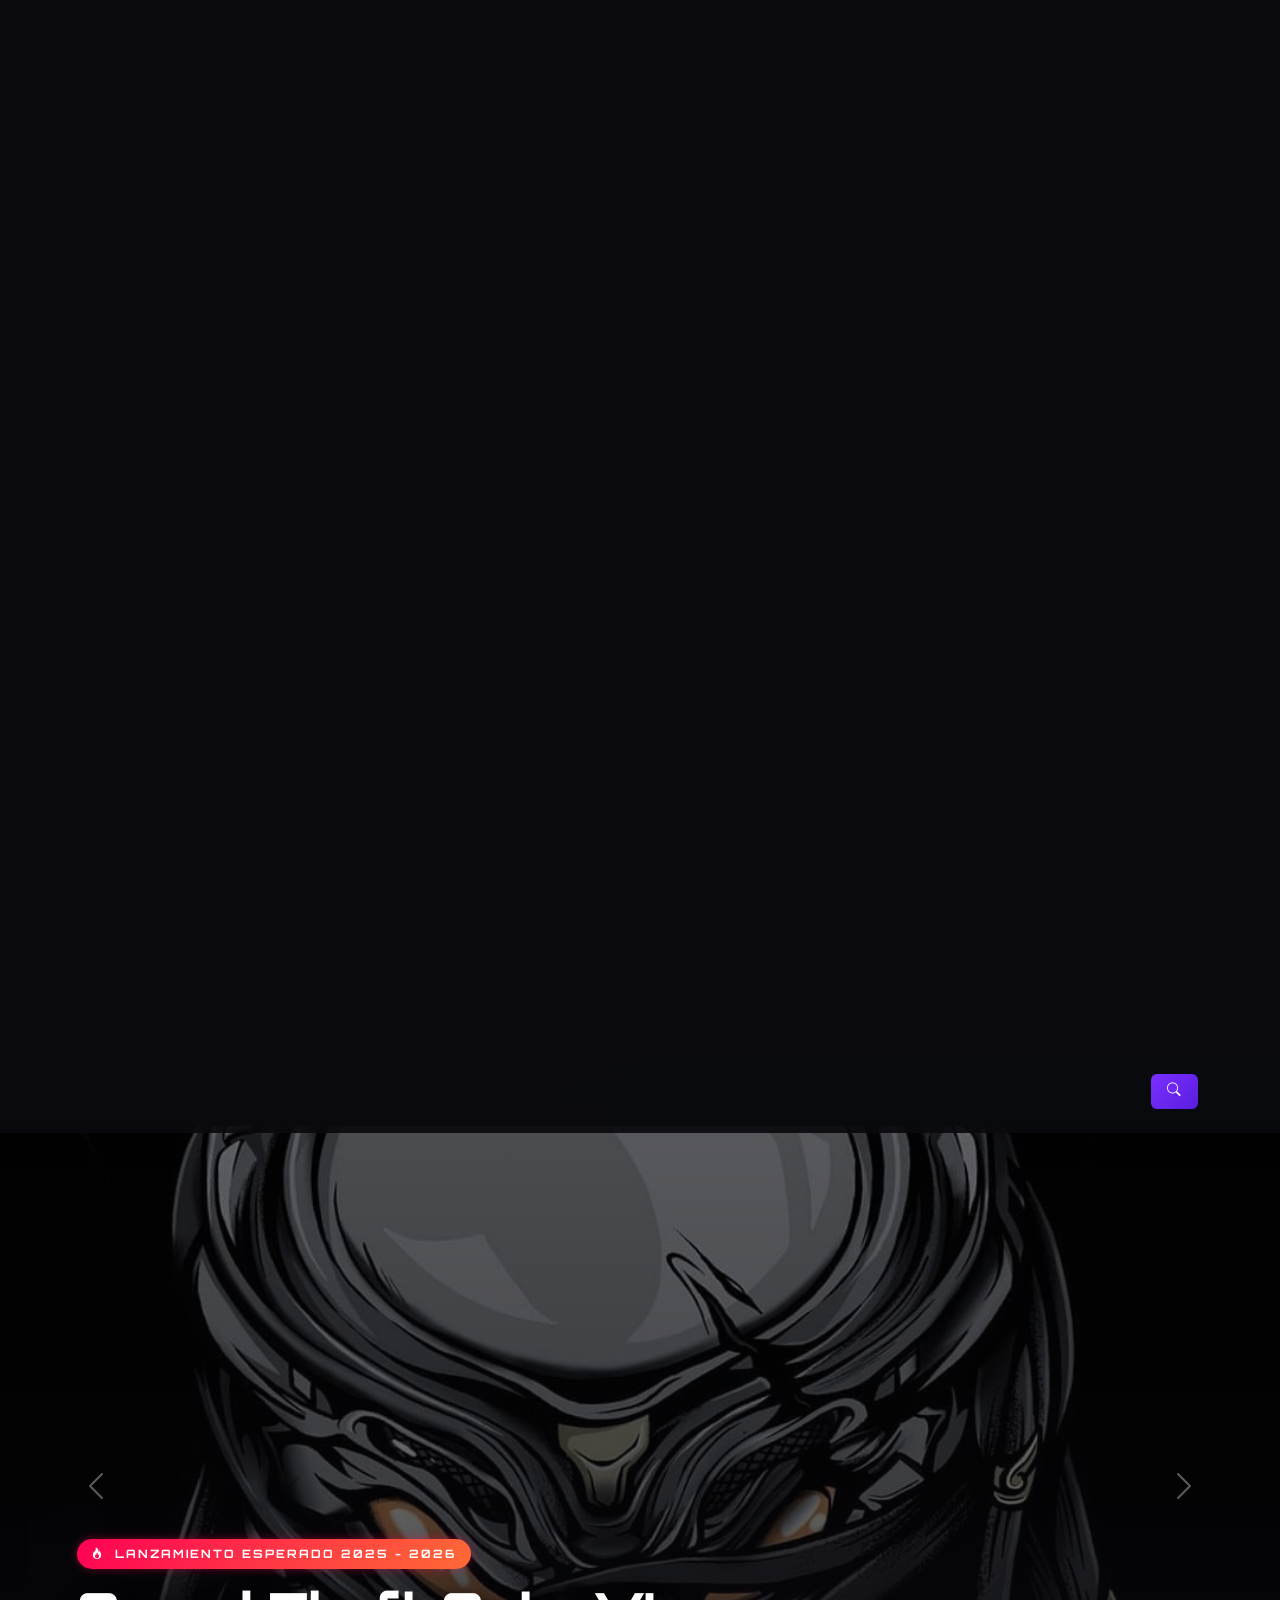
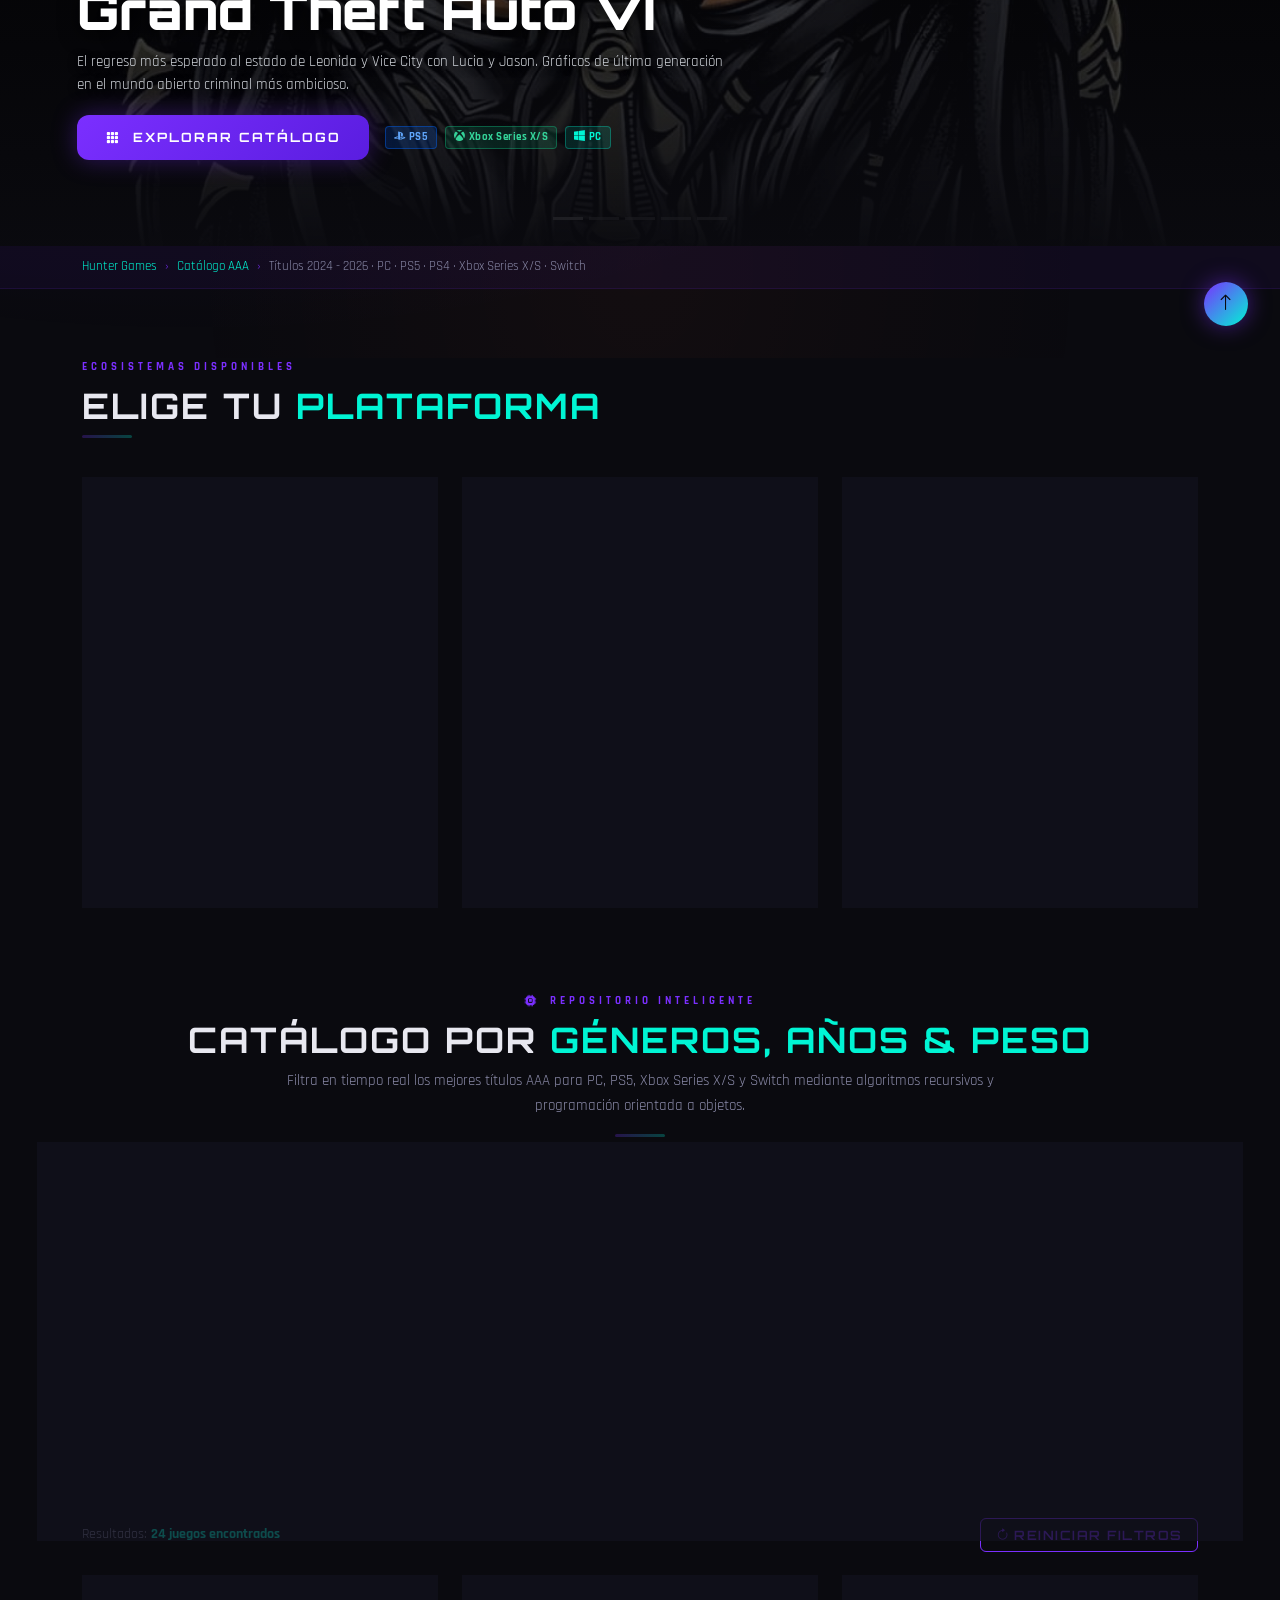
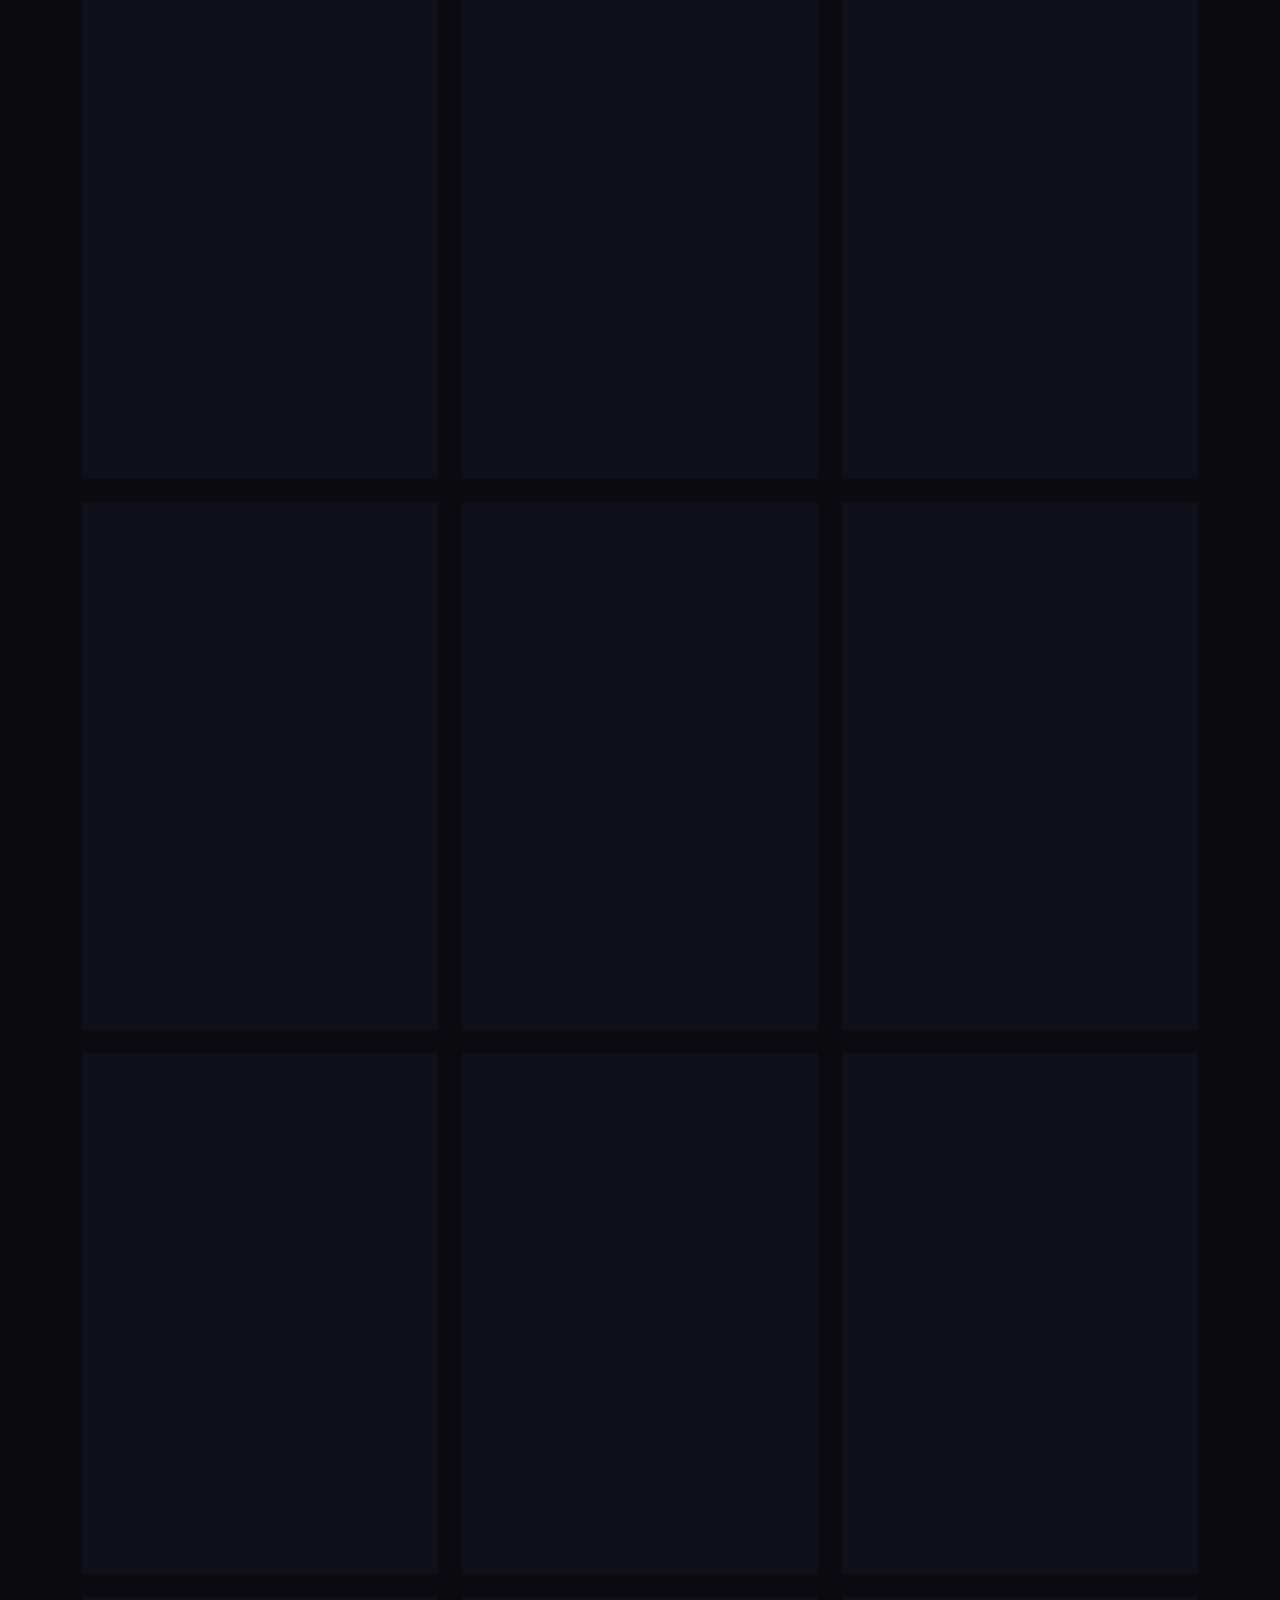
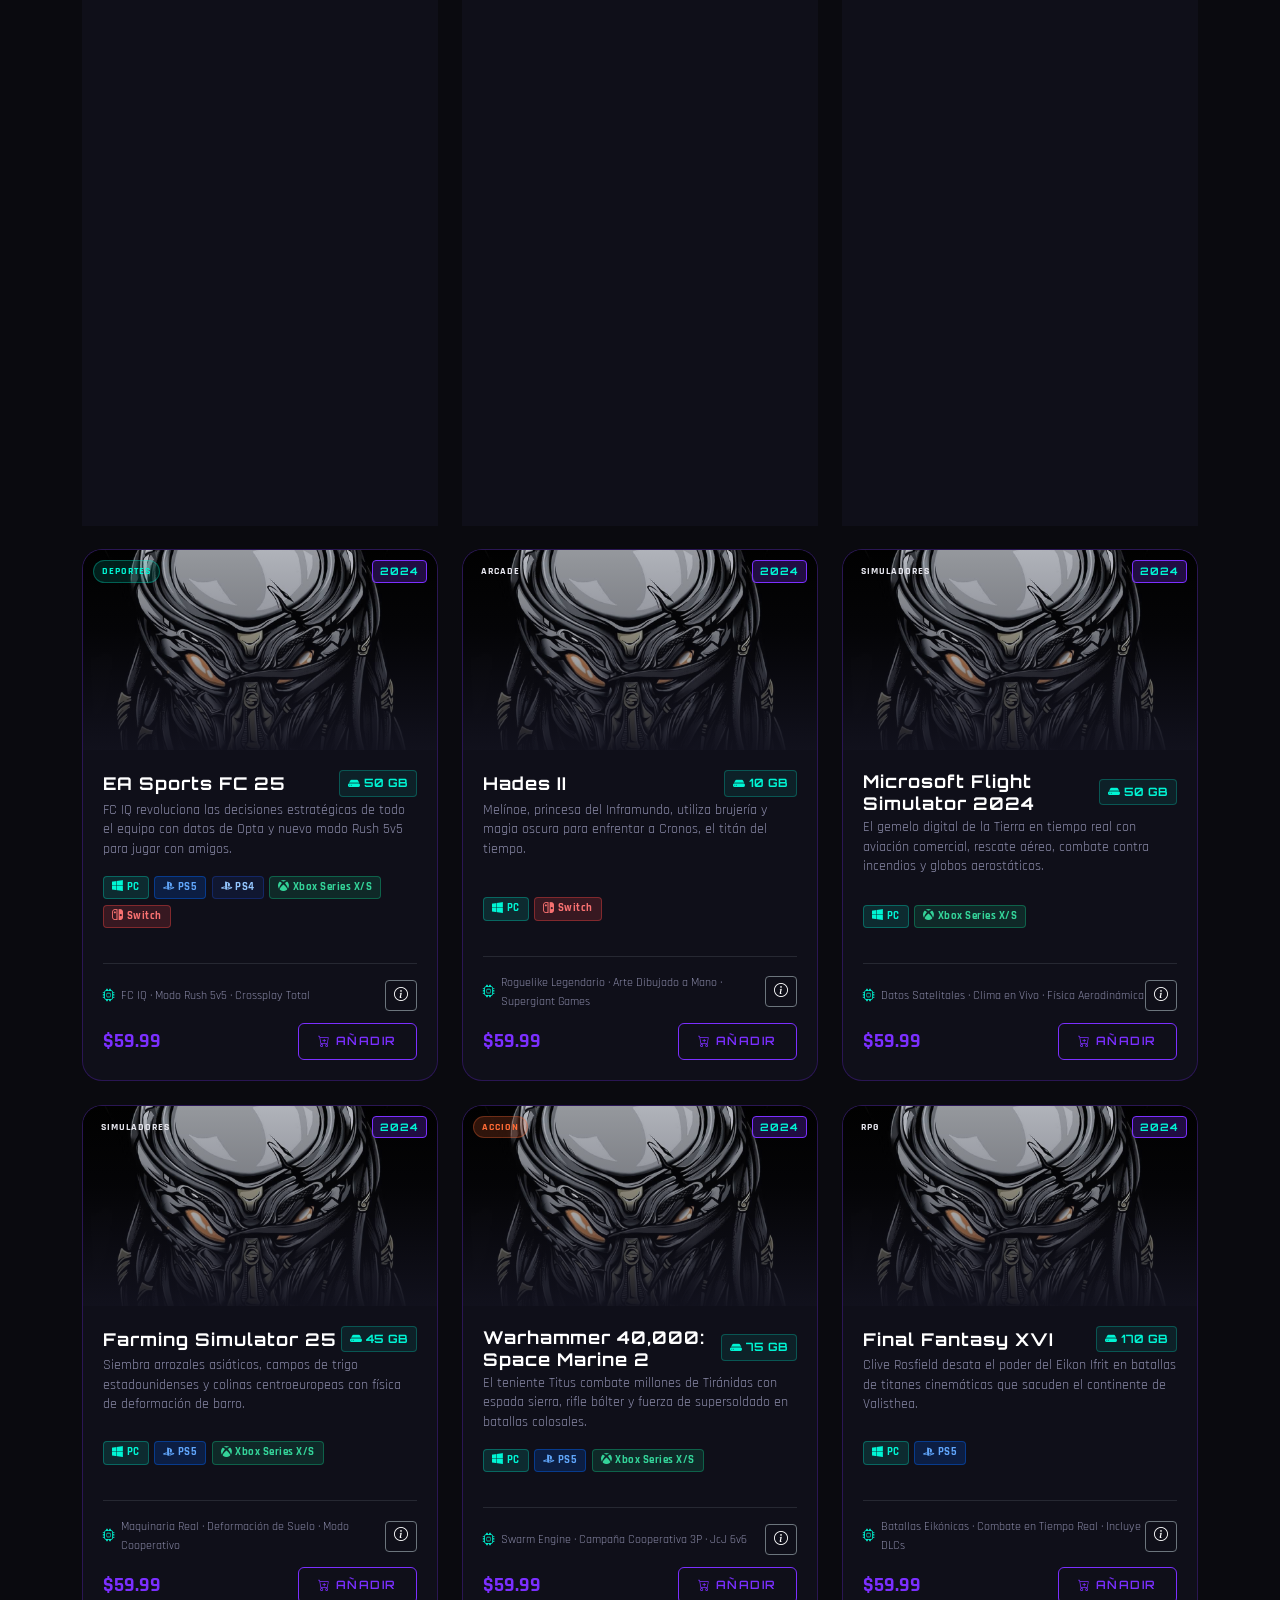
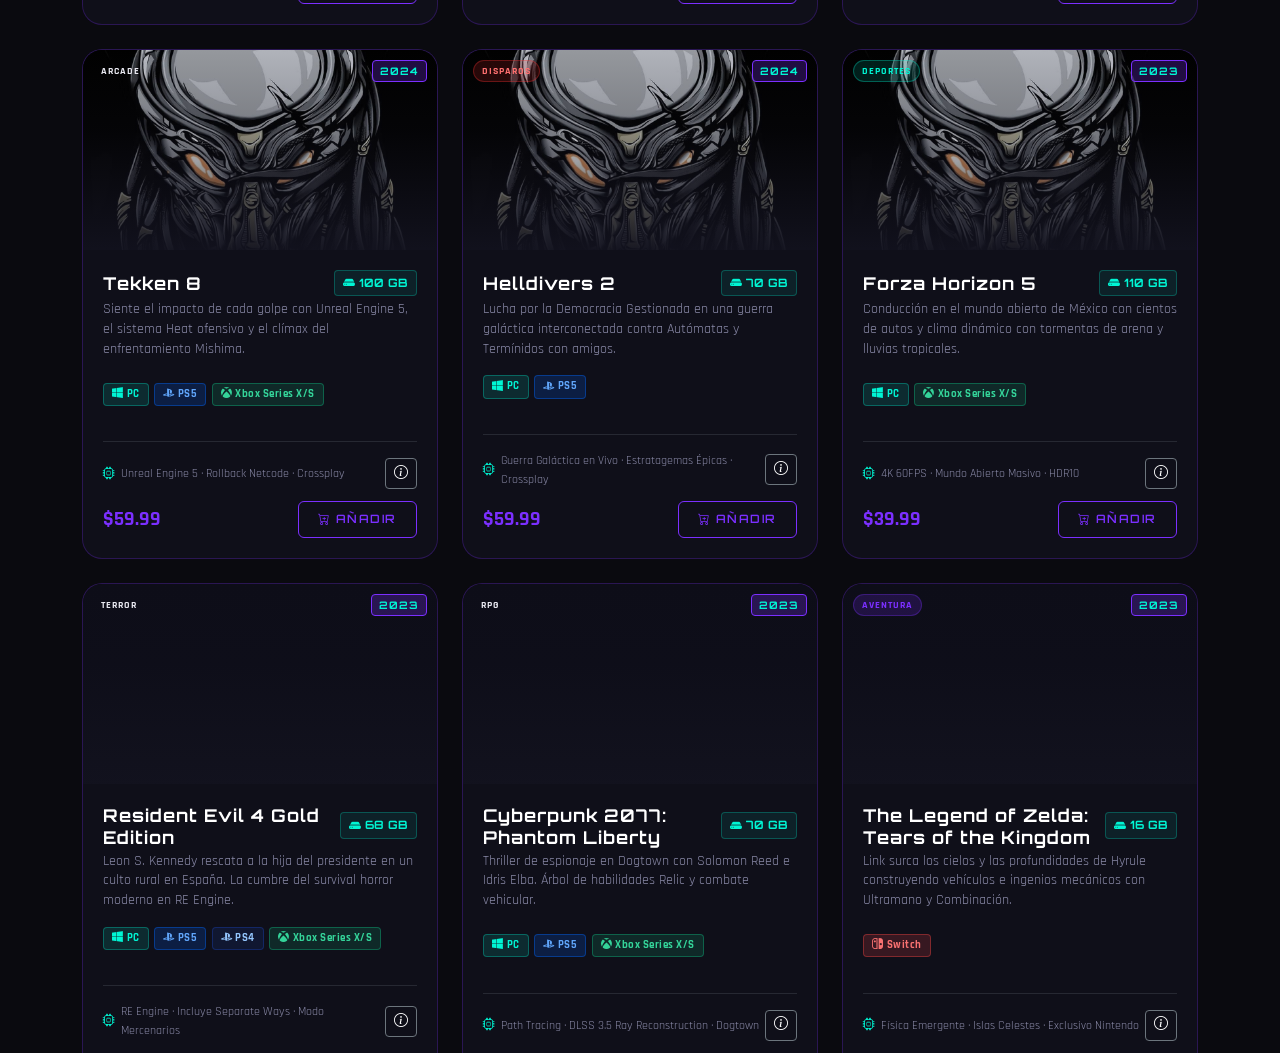
==== checkout.html @ faaeab8b "feat: Integracion de carrito, API CheapShark, Fix Modal y Optimizacion POO Detalles: - Se restructur" ====
<!DOCTYPE html>
<html lang="es">
<head>
  <meta charset="UTF-8">
  <meta name="viewport" content="width=device-width, initial-scale=1.0">
  <title>Checkout Seguro — Hunter Games</title>
  
  <link rel="icon" href="img/predator.ico">
  <link href="https://cdn.jsdelivr.net/npm/bootstrap@5.3.3/dist/css/bootstrap.min.css" rel="stylesheet">
  <link href="https://cdn.jsdelivr.net/npm/bootstrap-icons@1.11.3/font/bootstrap-icons.css" rel="stylesheet">
  <link rel="stylesheet" href="css/style.css">
  <link rel="stylesheet" href="css/ecommerce.css">
  <style>
    .checkout-wrapper {
      min-height: calc(100vh - var(--navbar-height));
      padding: 3rem 1rem;
    }
    .checkout-card {
      background: var(--glass-bg);
      backdrop-filter: var(--glass-blur);
      border: 1px solid var(--glass-border);
      border-radius: var(--radius-lg);
      padding: 2rem;
    }
  </style>
</head>
<body>

  <!-- NAVBAR SIMPLE -->
  <nav class="navbar navbar-expand-lg fixed-top hg-navbar">
    <div class="container d-flex justify-content-between align-items-center">
      <a class="navbar-brand" href="index.html">
        <img src="img/predator.jpg" alt="Hunter Games" class="brand-logo me-2">
        Hunter <span style="color: var(--hg-primary);">Games</span>
      </a>
      <a href="index.html" class="btn-hg-outline py-2 px-3" style="font-size: 0.75rem;">
        <i class="bi bi-arrow-left"></i> Volver a Tienda
      </a>
    </div>
  </nav>

  <div class="page-content checkout-wrapper">
    <div class="container">
      
      <div class="row g-5">
        <!-- Formulario de Pago -->
        <div class="col-lg-7">
          <div class="checkout-card">
            <h3 class="mb-4 text-white" style="font-family: var(--font-heading);">
              <i class="bi bi-shield-lock-fill text-success me-2"></i>Pago Seguro
            </h3>
            
            <form id="checkoutForm" novalidate>
              <div class="row g-3">
                <div class="col-12">
                  <label class="form-label field-label">Nombre en la Tarjeta</label>
                  <input type="text" class="form-control form-input" id="ccName" required autocomplete="cc-name">
                  <div class="invalid-feedback">Requerido. Mínimo 3 caracteres.</div>
                </div>
                
                <div class="col-12">
                  <label class="form-label field-label">Número de Tarjeta</label>
                  <input type="text" class="form-control form-input" id="ccNumber" placeholder="XXXX XXXX XXXX XXXX" maxlength="19" required autocomplete="cc-number">
                  <div class="invalid-feedback">Número de tarjeta inválido (Validación Luhn fallida).</div>
                </div>

                <div class="col-md-6">
                  <label class="form-label field-label">Expiración (MM/AA)</label>
                  <input type="text" class="form-control form-input" id="ccExp" placeholder="MM/AA" maxlength="5" required autocomplete="cc-exp">
                  <div class="invalid-feedback">Fecha inválida.</div>
                </div>

                <div class="col-md-6">
                  <label class="form-label field-label">CVV</label>
                  <input type="text" class="form-control form-input" id="ccCvv" placeholder="123" maxlength="4" required autocomplete="cc-csc">
                  <div class="invalid-feedback">CVV inválido.</div>
                </div>
                
                <div class="col-12 mt-4">
                  <button class="btn-hg-primary w-100 py-3" type="submit" id="btnPay">
                    <i class="bi bi-credit-card-fill me-2"></i> Confirmar Pago — <span id="btnPayTotal">$0.00</span>
                  </button>
                </div>
              </div>
            </form>
          </div>
        </div>

        <!-- Resumen del Pedido -->
        <div class="col-lg-5">
          <div class="checkout-card" style="background: rgba(10,10,15,0.85);">
            <h4 class="mb-4 text-white" style="font-family: var(--font-heading);">Resumen del Pedido</h4>
            
            <div id="checkoutItemsList" class="mb-4" style="max-height: 350px; overflow-y: auto;">
              <!-- Se inyecta dinámicamente -->
            </div>
            
            <hr class="border-secondary opacity-25">
            <div class="d-flex justify-content-between mb-2">
              <span class="text-muted-hg">Subtotal</span>
              <span class="text-white" id="checkoutSub">$0.00</span>
            </div>
            <div class="d-flex justify-content-between mb-2">
              <span class="text-muted-hg">Impuestos (16%)</span>
              <span class="text-white" id="checkoutTax">$0.00</span>
            </div>
            <div class="d-flex justify-content-between mt-3 pt-3 border-top border-secondary border-opacity-25">
              <span style="font-size: 1.2rem; font-weight: 700; color: #fff;">Total a Pagar</span>
              <span style="font-size: 1.4rem; font-weight: 700; color: var(--hg-primary);" id="checkoutTotal">$0.00</span>
            </div>
          </div>
        </div>
      </div>
      
    </div>
  </div>

  <!-- Modal de Éxito -->
  <div class="modal fade" id="successModal" data-bs-backdrop="static" data-bs-keyboard="false" tabindex="-1">
    <div class="modal-dialog modal-dialog-centered">
      <div class="modal-content text-center" style="background: var(--hg-bg-card); border: 1px solid var(--glass-border);">
        <div class="modal-body p-5">
          <i class="bi bi-check-circle-fill text-success" style="font-size: 4rem;"></i>
          <h3 class="text-white mt-4 mb-2" style="font-family: var(--font-heading);">¡Pago Exitoso!</h3>
          <p class="text-muted-hg mb-4">Tu transacción ha sido procesada mediante nuestra pasarela. Revisa tu correo para el recibo.</p>
          <a href="index.html" class="btn-hg-primary">Volver al Inicio</a>
        </div>
      </div>
    </div>
  </div>

  <script src="https://cdn.jsdelivr.net/npm/bootstrap@5.3.3/dist/js/bootstrap.bundle.min.js"></script>
  <script src="js/ecommerce-core.js"></script>
  <script>
    // ==========================================
    // LOGICA DE CHECKOUT Y PASARELA (POO)
    // ==========================================
    class PaymentProcessor {
      constructor() {}

      // Algoritmo de Luhn Recursivo (Simulado)
      validateCardNumber(number) {
        const str = number.replace(/\\D/g, '');
        if (str.length < 13 || str.length > 19) return false;
        
        let sum = 0;
        let alternate = false;
        for (let i = str.length - 1; i >= 0; i--) {
          let n = parseInt(str.substring(i, i + 1), 10);
          if (alternate) {
            n *= 2;
            if (n > 9) n = (n % 10) + 1;
          }
          sum += n;
          alternate = !alternate;
        }
        return (sum % 10 === 0);
      }

      async processPayment(cardData, amount) {
        // Simular latencia de red de banco
        return new Promise((resolve, reject) => {
          setTimeout(() => {
            if (!this.validateCardNumber(cardData.number)) {
              reject(new Error("Validación de banco rechazada."));
            } else {
              resolve({ status: 'success', transactionId: 'txn_' + Date.now() });
            }
          }, 1500);
        });
      }
    }

    document.addEventListener('DOMContentLoaded', async () => {
      // Esperar a que el carrito global esté listo
      const waitCart = setInterval(() => {
        if (window.ecommerceApp && window.ecommerceApp.cart && window.ecommerceApp.cart.isReady) {
          clearInterval(waitCart);
          initCheckout(window.ecommerceApp.cart);
        }
      }, 50);

      function initCheckout(cart) {
        if (cart.items.length === 0) {
          window.location.href = 'index.html'; // No dejar comprar aire
          return;
        }

        const totals = cart.getTotals();
        document.getElementById('checkoutSub').textContent = '$' + totals.subtotal;
        document.getElementById('checkoutTax').textContent = '$' + totals.taxes;
        document.getElementById('checkoutTotal').textContent = '$' + totals.total;
        document.getElementById('btnPayTotal').textContent = '$' + totals.total;

        const list = document.getElementById('checkoutItemsList');
        let html = '';
        cart.items.forEach(item => {
          html += `
            <div class="d-flex align-items-center gap-3 mb-3">
              <img src="${item.image}" style="width: 50px; height: 70px; object-fit: cover; border-radius: 6px;" onerror="this.onerror=null; this.src='img/predator.jpg';">
              <div class="flex-grow-1">
                <h6 class="text-white mb-0" style="font-size: 0.9rem;">${item.title}</h6>
                <small class="text-muted-hg">${item.platform} x${item.quantity}</small>
              </div>
              <span style="color: var(--hg-secondary); font-weight: 600;">$${item.total.toFixed(2)}</span>
            </div>
          `;
        });
        list.innerHTML = html;

        // Form Validation & Processing
        const form = document.getElementById('checkoutForm');
        form.addEventListener('submit', async (e) => {
          e.preventDefault();
          e.stopPropagation();

          const ccName = document.getElementById('ccName');
          const ccNumber = document.getElementById('ccNumber');
          const ccExp = document.getElementById('ccExp');
          const ccCvv = document.getElementById('ccCvv');

          let isValid = true;
          
          if (ccName.value.trim().length < 3) { ccName.classList.add('is-invalid'); isValid = false; }
          else { ccName.classList.remove('is-invalid'); ccName.classList.add('is-valid'); }

          const processor = new PaymentProcessor();
          if (!processor.validateCardNumber(ccNumber.value)) {
            ccNumber.classList.add('is-invalid'); isValid = false;
          } else {
            ccNumber.classList.remove('is-invalid'); ccNumber.classList.add('is-valid');
          }

          if (ccExp.value.length < 5) { ccExp.classList.add('is-invalid'); isValid = false; }
          else { ccExp.classList.remove('is-invalid'); ccExp.classList.add('is-valid'); }

          if (ccCvv.value.length < 3) { ccCvv.classList.add('is-invalid'); isValid = false; }
          else { ccCvv.classList.remove('is-invalid'); ccCvv.classList.add('is-valid'); }

          if (!isValid) return;

          // Procesar Pago
          const btn = document.getElementById('btnPay');
          btn.innerHTML = '<span class="spinner-border spinner-border-sm me-2" role="status" aria-hidden="true"></span> Procesando...';
          btn.disabled = true;

          try {
            const res = await processor.processPayment({ number: ccNumber.value }, totals.total);
            if (res.status === 'success') {
              cart.clear();
              const modal = new bootstrap.Modal(document.getElementById('successModal'));
              modal.show();
            }
          } catch (err) {
            alert('Transacción denegada. Intenta con otra tarjeta.');
            btn.innerHTML = '<i class="bi bi-credit-card-fill me-2"></i> Confirmar Pago — ' + '$' + totals.total;
            btn.disabled = false;
          }
        });

        // Formato automático de tarjeta
        document.getElementById('ccNumber').addEventListener('input', function (e) {
          e.target.value = e.target.value.replace(/\\D/g, '').replace(/(.{4})/g, '$1 ').trim();
        });
        document.getElementById('ccExp').addEventListener('input', function (e) {
          let val = e.target.value.replace(/\\D/g, '');
          if (val.length > 2) val = val.substring(0,2) + '/' + val.substring(2,4);
          e.target.value = val;
        });
        document.getElementById('ccCvv').addEventListener('input', function (e) {
          e.target.value = e.target.value.replace(/\\D/g, '');
        });
      }
    });
  </script>
</body>
</html>
---- css/style.css ----
/* ================================================
   HUNTER GAMES — Design System
   Tema: Gaming / Sci-Fi / Neon
   ================================================ */

/* Google Fonts */
@import url('https://fonts.googleapis.com/css2?family=Orbitron:wght@400;600;700;900&family=Rajdhani:wght@300;400;500;600;700&display=swap');

/* ================================================
   CSS Custom Properties (Design Tokens)
   ================================================ */
:root {
  /* Colors */
  --hg-bg:           #0a0a0f;
  --hg-bg-card:      #12121e;
  --hg-bg-nav:       rgba(10, 10, 15, 0.92);
  --hg-primary:      #7b2fff;
  --hg-secondary:    #00f5d4;
  --hg-accent:       #ff6b35;
  --hg-text:         #e8e8f0;
  --hg-text-muted:   #8a8aa8;
  --hg-border:       rgba(123, 47, 255, 0.3);
  --hg-glow:         rgba(123, 47, 255, 0.5);
  --hg-glow-cyan:    rgba(0, 245, 212, 0.5);

  /* Glass */
  --glass-bg:        rgba(18, 18, 30, 0.75);
  --glass-border:    rgba(123, 47, 255, 0.25);
  --glass-blur:      blur(14px);

  /* Typography */
  --font-heading:    'Orbitron', 'Segoe UI', sans-serif;
  --font-body:       'Rajdhani', 'Segoe UI', sans-serif;

  /* Sizing */
  --navbar-height:   68px;
  --radius-sm:       6px;
  --radius-md:       12px;
  --radius-lg:       20px;

  /* Animation */
  --transition:      0.3s ease;
}

/* ================================================
   Reset & Base
   ================================================ */
*, *::before, *::after {
  box-sizing: border-box;
  margin: 0;
  padding: 0;
}

html {
  scroll-behavior: smooth;
  font-size: 16px;
}

body {
  font-family: var(--font-body);
  background-color: var(--hg-bg);
  color: var(--hg-text);
  min-height: 100vh;
  overflow-x: hidden;
  line-height: 1.6;
}

/* Ambient background glow */
body::before {
  content: '';
  position: fixed;
  inset: 0;
  background:
    radial-gradient(ellipse at 15% 55%, rgba(123, 47, 255, 0.07) 0%, transparent 55%),
    radial-gradient(ellipse at 85% 15%, rgba(0, 245, 212, 0.05) 0%, transparent 50%),
    radial-gradient(ellipse at 50% 90%, rgba(255, 107, 53, 0.04) 0%, transparent 50%);
  pointer-events: none;
  z-index: 0;
}

/* Typography */
h1, h2, h3, h4, h5, h6 {
  font-family: var(--font-heading);
  line-height: 1.2;
}

a {
  transition: color var(--transition);
}

img {
  max-width: 100%;
  height: auto;
}

/* Custom scrollbar */
::-webkit-scrollbar         { width: 6px; }
::-webkit-scrollbar-track   { background: var(--hg-bg); }
::-webkit-scrollbar-thumb   { background: var(--hg-primary); border-radius: 3px; }
::-webkit-scrollbar-thumb:hover { background: var(--hg-secondary); }

/* Page offset for fixed navbar */
.page-content {
  padding-top: var(--navbar-height);
  position: relative;
  z-index: 1;
}

/* ================================================
   NAVBAR
   ================================================ */
.hg-navbar {
  background: var(--hg-bg-nav) !important;
  backdrop-filter: var(--glass-blur);
  -webkit-backdrop-filter: var(--glass-blur);
  border-bottom: 1px solid var(--hg-border);
  height: var(--navbar-height);
  padding: 0 1.5rem;
  z-index: 1050;
}

/* Brand */
.hg-navbar .navbar-brand {
  font-family: var(--font-heading);
  font-weight: 700;
  font-size: 1.1rem;
  color: var(--hg-secondary) !important;
  letter-spacing: 2px;
  text-transform: uppercase;
  display: flex;
  align-items: center;
  gap: 10px;
  padding: 0;
}

.brand-logo {
  width: 40px;
  height: 40px;
  border-radius: 50%;
  border: 2px solid var(--hg-primary);
  object-fit: cover;
  box-shadow: 0 0 14px var(--hg-glow);
  flex-shrink: 0;
}

/* Nav links */
.hg-navbar .nav-link {
  font-family: var(--font-body);
  font-weight: 600;
  font-size: 0.9rem;
  color: var(--hg-text-muted) !important;
  text-transform: uppercase;
  letter-spacing: 1px;
  padding: 0.5rem 0.9rem !important;
  position: relative;
  transition: color var(--transition);
}

.hg-navbar .nav-link::after {
  content: '';
  position: absolute;
  bottom: 2px;
  left: 50%;
  transform: translateX(-50%);
  width: 0;
  height: 2px;
  background: linear-gradient(90deg, var(--hg-primary), var(--hg-secondary));
  border-radius: 2px;
  transition: width var(--transition);
}

.hg-navbar .nav-link:hover,
.hg-navbar .nav-link.active {
  color: var(--hg-secondary) !important;
}

.hg-navbar .nav-link:hover::after,
.hg-navbar .nav-link.active::after {
  width: 70%;
}

/* Dropdown */
.hg-navbar .dropdown-menu {
  background: #16162a;
  border: 1px solid var(--hg-border);
  border-radius: var(--radius-md);
  padding: 0.5rem 0;
  box-shadow: 0 15px 40px rgba(0,0,0,0.6);
}

.hg-navbar .dropdown-item {
  color: var(--hg-text-muted);
  font-family: var(--font-body);
  font-weight: 500;
  font-size: 0.9rem;
  padding: 0.45rem 1.2rem;
  transition: all var(--transition);
}

.hg-navbar .dropdown-item:hover {
  background: rgba(123, 47, 255, 0.18);
  color: var(--hg-secondary);
}

/* Navbar toggler */
.hg-navbar .navbar-toggler {
  border: 1px solid var(--hg-border);
  padding: 0.3rem 0.6rem;
  border-radius: var(--radius-sm);
}

.hg-navbar .navbar-toggler:focus {
  box-shadow: 0 0 0 3px rgba(123,47,255,0.3);
}

/* Search */
.search-input {
  background: rgba(255,255,255,0.05) !important;
  border: 1px solid var(--hg-border) !important;
  border-radius: var(--radius-sm) !important;
  color: var(--hg-text) !important;
  font-family: var(--font-body);
  font-size: 0.9rem;
  min-width: 180px;
  transition: border-color var(--transition), box-shadow var(--transition);
}

.search-input:focus {
  border-color: var(--hg-primary) !important;
  box-shadow: 0 0 0 3px rgba(123,47,255,0.2) !important;
  outline: none;
}

.search-input::placeholder { color: var(--hg-text-muted); }

.btn-search {
  background: linear-gradient(135deg, var(--hg-primary), #5a1de0);
  border: none;
  color: #fff;
  font-family: var(--font-body);
  font-weight: 600;
  letter-spacing: 1px;
  font-size: 0.85rem;
  padding: 0.4rem 1rem;
  border-radius: var(--radius-sm);
  transition: all var(--transition);
  white-space: nowrap;
}

.btn-search:hover {
  background: linear-gradient(135deg, #9040ff, var(--hg-primary));
  box-shadow: 0 0 18px var(--hg-glow);
}

/* ================================================
   HERO CAROUSEL
   ================================================ */
.hero-section {
  height: calc(100vh - var(--navbar-height));
  min-height: 380px;
  max-height: 720px;
  position: relative;
}

.hero-section .carousel,
.hero-section .carousel-inner,
.hero-section .carousel-item {
  height: 100%;
}

.hero-section .carousel-item img {
  width: 100%;
  height: 100%;
  object-fit: cover;
  filter: brightness(0.55);
}

.hero-gradient {
  position: absolute;
  inset: 0;
  background: linear-gradient(
    180deg,
    rgba(10,10,15,0.1) 0%,
    rgba(10,10,15,0.3) 50%,
    rgba(10,10,15,0.97) 100%
  );
  z-index: 5;
  pointer-events: none;
}

.hero-content {
  position: absolute;
  bottom: 12%;
  left: 50%;
  transform: translateX(-50%);
  text-align: center;
  z-index: 10;
  width: 90%;
  max-width: 760px;
  pointer-events: none;
}

.hero-eyebrow {
  display: inline-block;
  font-family: var(--font-body);
  font-weight: 700;
  font-size: 0.75rem;
  letter-spacing: 4px;
  text-transform: uppercase;
  color: var(--hg-secondary);
  border: 1px solid rgba(0,245,212,0.4);
  padding: 0.3rem 1rem;
  border-radius: 20px;
  margin-bottom: 1rem;
  background: rgba(0,245,212,0.08);
}

.hero-title {
  font-size: clamp(1.8rem, 5.5vw, 4rem);
  font-weight: 900;
  text-transform: uppercase;
  letter-spacing: 4px;
  color: #fff;
  text-shadow: 0 0 40px rgba(123,47,255,0.6);
  margin-bottom: 0.6rem;
  line-height: 1.1;
}

.hero-title span {
  color: var(--hg-secondary);
}

.hero-subtitle {
  font-family: var(--font-body);
  font-size: clamp(0.9rem, 2.5vw, 1.2rem);
  color: var(--hg-text-muted);
  letter-spacing: 1px;
  margin-bottom: 2rem;
}

.hero-actions {
  pointer-events: all;
  display: flex;
  gap: 1rem;
  justify-content: center;
  flex-wrap: wrap;
}

/* ================================================
   BUTTONS
   ================================================ */
.btn-hg-primary {
  display: inline-flex;
  align-items: center;
  gap: 0.5rem;
  background: linear-gradient(135deg, var(--hg-primary), #5a1de0);
  color: #fff !important;
  font-family: var(--font-heading);
  font-weight: 700;
  font-size: 0.8rem;
  letter-spacing: 2px;
  text-transform: uppercase;
  padding: 0.75rem 1.8rem;
  border-radius: var(--radius-md);
  border: none;
  text-decoration: none;
  cursor: pointer;
  transition: all var(--transition);
  box-shadow: 0 0 25px rgba(123,47,255,0.35);
}

.btn-hg-primary:hover {
  transform: translateY(-3px);
  box-shadow: 0 0 45px rgba(123,47,255,0.6), 0 12px 30px rgba(0,0,0,0.3);
  background: linear-gradient(135deg, #8f3fff, var(--hg-primary));
}

.btn-hg-outline {
  display: inline-flex;
  align-items: center;
  gap: 0.5rem;
  background: transparent;
  color: var(--hg-secondary) !important;
  font-family: var(--font-heading);
  font-weight: 700;
  font-size: 0.8rem;
  letter-spacing: 2px;
  text-transform: uppercase;
  padding: 0.75rem 1.8rem;
  border-radius: var(--radius-md);
  border: 1px solid rgba(0,245,212,0.5);
  text-decoration: none;
  cursor: pointer;
  transition: all var(--transition);
}

.btn-hg-outline:hover {
  background: rgba(0,245,212,0.1);
  border-color: var(--hg-secondary);
  box-shadow: 0 0 25px var(--hg-glow-cyan);
  transform: translateY(-3px);
}

.btn-neon {
  display: inline-block;
  background: transparent;
  border: 1px solid var(--hg-primary);
  color: var(--hg-primary) !important;
  font-family: var(--font-heading);
  font-weight: 600;
  font-size: 0.72rem;
  letter-spacing: 1.5px;
  text-transform: uppercase;
  padding: 0.5rem 1.2rem;
  border-radius: var(--radius-sm);
  text-decoration: none;
  transition: all var(--transition);
  cursor: pointer;
}

.btn-neon:hover {
  background: var(--hg-primary);
  color: #fff !important;
  box-shadow: 0 0 22px var(--hg-glow);
}

/* ================================================
   SECTION LAYOUT
   ================================================ */
.section {
  padding: 4rem 0;
  position: relative;
  z-index: 1;
}

.section-header {
  margin-bottom: 2.5rem;
}

.section-label {
  display: inline-block;
  font-family: var(--font-body);
  font-weight: 700;
  font-size: 0.7rem;
  letter-spacing: 4px;
  text-transform: uppercase;
  color: var(--hg-primary);
  margin-bottom: 0.5rem;
}

.section-title {
  font-size: clamp(1.3rem, 3vw, 2.2rem);
  font-weight: 700;
  text-transform: uppercase;
  letter-spacing: 2px;
  color: var(--hg-text);
  margin-bottom: 0.5rem;
}

.section-title .highlight { color: var(--hg-secondary); }

.section-line {
  width: 50px;
  height: 3px;
  background: linear-gradient(90deg, var(--hg-primary), var(--hg-secondary));
  border: none;
  border-radius: 2px;
  margin-top: 0.5rem;
}

/* ================================================
   PLATFORM CARDS
   ================================================ */
.platform-card {
  background: var(--glass-bg);
  backdrop-filter: var(--glass-blur);
  border: 1px solid var(--glass-border);
  border-radius: var(--radius-lg);
  overflow: hidden;
  height: 100%;
  display: flex;
  flex-direction: column;
  transition: all var(--transition);
}

.platform-card:hover {
  transform: translateY(-8px);
  border-color: var(--hg-primary);
  box-shadow: 0 20px 60px rgba(0,0,0,0.5), 0 0 35px rgba(123,47,255,0.25);
}

.platform-card__img {
  height: 180px;
  overflow: hidden;
  position: relative;
}

.platform-card__img img {
  width: 100%;
  height: 100%;
  object-fit: cover;
  transition: transform 0.5s ease;
}

.platform-card:hover .platform-card__img img {
  transform: scale(1.08);
}

.platform-card__img::after {
  content: '';
  position: absolute;
  inset: 0;
  background: linear-gradient(to bottom, transparent 40%, var(--hg-bg-card) 100%);
}

.platform-card__body {
  padding: 1.4rem 1.5rem 1.5rem;
  flex: 1;
  display: flex;
  flex-direction: column;
}

.platform-badge {
  display: inline-flex;
  align-items: center;
  gap: 5px;
  font-size: 0.68rem;
  font-weight: 700;
  letter-spacing: 1.5px;
  text-transform: uppercase;
  padding: 3px 10px;
  border-radius: 20px;
  margin-bottom: 0.75rem;
}

.badge-pc   { background: rgba(0,245,212,0.12); color: var(--hg-secondary); border: 1px solid rgba(0,245,212,0.3); }
.badge-ps   { background: rgba(30,80,220,0.18); color: #5ba3ff;             border: 1px solid rgba(30,80,220,0.35); }
.badge-xbox { background: rgba(16,130,16,0.18); color: #5ef769;             border: 1px solid rgba(16,130,16,0.35); }

.platform-card__title {
  font-family: var(--font-heading);
  font-size: 0.95rem;
  font-weight: 700;
  color: var(--hg-text);
  letter-spacing: 1px;
  margin-bottom: 0.5rem;
}

.platform-card__desc {
  font-size: 0.88rem;
  color: var(--hg-text-muted);
  flex: 1;
  margin-bottom: 1.2rem;
  line-height: 1.5;
}

/* ================================================
   POPULAR GAMES TABLE
   ================================================ */
.hg-table-wrapper {
  background: var(--glass-bg);
  backdrop-filter: var(--glass-blur);
  border: 1px solid var(--glass-border);
  border-radius: var(--radius-lg);
  overflow: hidden;
}

.hg-table {
  width: 100%;
  border-collapse: collapse;
  font-family: var(--font-body);
}

.hg-table thead th {
  background: linear-gradient(135deg, rgba(123,47,255,0.35), rgba(0,245,212,0.15));
  color: var(--hg-secondary);
  font-family: var(--font-heading);
  font-size: 0.72rem;
  font-weight: 700;
  letter-spacing: 2.5px;
  text-transform: uppercase;
  padding: 1rem 1.2rem;
  border: none;
  border-bottom: 2px solid rgba(123,47,255,0.4);
  white-space: nowrap;
}

.hg-table tbody tr {
  border-bottom: 1px solid rgba(123,47,255,0.08);
  transition: all var(--transition);
}

.hg-table tbody tr:last-child { border-bottom: none; }

.hg-table tbody tr:hover {
  background: rgba(123,47,255,0.1);
}

.hg-table tbody td {
  padding: 0.85rem 1.2rem;
  color: var(--hg-text);
  font-size: 0.95rem;
  vertical-align: middle;
}

.rank-badge {
  display: inline-flex;
  align-items: center;
  justify-content: center;
  width: 28px;
  height: 28px;
  border-radius: 50%;
  font-family: var(--font-heading);
  font-size: 0.75rem;
  font-weight: 700;
}

.rank-1     { background: linear-gradient(135deg, #ffd700, #ff9800); color: #1a0900; }
.rank-2     { background: linear-gradient(135deg, #c0c0c0, #9e9e9e); color: #1a1a1a; }
.rank-3     { background: linear-gradient(135deg, #cd7f32, #7c4000); color: #fff; }
.rank-other { background: rgba(123,47,255,0.18); color: var(--hg-primary); border: 1px solid rgba(123,47,255,0.3); }

.game-thumbnail {
  width: 58px;
  height: 38px;
  object-fit: cover;
  border-radius: var(--radius-sm);
  border: 1px solid var(--hg-border);
  flex-shrink: 0;
}

.game-info {
  display: flex;
  align-items: center;
  gap: 0.75rem;
}

.game-name {
  font-weight: 600;
  color: var(--hg-text);
}

.genre-tag {
  display: inline-block;
  font-size: 0.65rem;
  font-weight: 700;
  letter-spacing: 1px;
  text-transform: uppercase;
  padding: 2px 8px;
  border-radius: 20px;
  white-space: nowrap;
}

.tag-accion   { background: rgba(255,107,53,0.18); color: var(--hg-accent);    border: 1px solid rgba(255,107,53,0.3); }
.tag-deportes { background: rgba(0,245,212,0.12);  color: var(--hg-secondary); border: 1px solid rgba(0,245,212,0.3); }
.tag-aventura { background: rgba(123,47,255,0.18); color: var(--hg-primary);   border: 1px solid rgba(123,47,255,0.3); }
.tag-disparos { background: rgba(255,50,50,0.15);  color: #ff7070;             border: 1px solid rgba(255,50,50,0.3); }

/* ================================================
   BREADCRUMB
   ================================================ */
.hg-breadcrumb {
  background: rgba(123,47,255,0.06);
  border-bottom: 1px solid rgba(123,47,255,0.12);
  padding: 0.65rem 0;
  position: relative;
  z-index: 1;
}

.hg-breadcrumb .breadcrumb {
  margin: 0;
  font-family: var(--font-body);
  font-size: 0.82rem;
}

.hg-breadcrumb .breadcrumb-item a {
  color: var(--hg-secondary);
  text-decoration: none;
}

.hg-breadcrumb .breadcrumb-item a:hover {
  color: #fff;
}

.hg-breadcrumb .breadcrumb-item.active {
  color: var(--hg-text-muted);
}

.hg-breadcrumb .breadcrumb-item + .breadcrumb-item::before {
  color: var(--hg-primary);
  content: "›";
}

/* ================================================
   GALLERY
   ================================================ */
.gallery-grid {
  display: grid;
  grid-template-columns: repeat(auto-fill, minmax(280px, 1fr));
  gap: 1.25rem;
}

.gallery-item {
  position: relative;
  border-radius: var(--radius-md);
  overflow: hidden;
  border: 1px solid var(--hg-border);
  aspect-ratio: 16 / 10;
  cursor: pointer;
  transition: all var(--transition);
  background: var(--hg-bg-card);
}

.gallery-item img {
  width: 100%;
  height: 100%;
  object-fit: cover;
  transition: transform 0.5s ease, filter 0.3s ease;
}

.gallery-item:hover {
  border-color: var(--hg-primary);
  box-shadow: 0 0 30px rgba(123,47,255,0.4);
}

.gallery-item:hover img {
  transform: scale(1.06);
  filter: brightness(0.7);
}

.gallery-overlay {
  position: absolute;
  inset: 0;
  background: linear-gradient(to top, rgba(10,10,15,0.9) 0%, transparent 55%);
  opacity: 0;
  transition: opacity var(--transition);
  display: flex;
  align-items: flex-end;
  padding: 1rem;
}

.gallery-item:hover .gallery-overlay {
  opacity: 1;
}

.gallery-item-title {
  font-family: var(--font-heading);
  font-size: 0.82rem;
  color: var(--hg-secondary);
  letter-spacing: 1px;
  text-transform: uppercase;
}

/* ================================================
   LOGIN PAGE
   ================================================ */
.login-page {
  min-height: calc(100vh - var(--navbar-height));
  display: flex;
  align-items: center;
  justify-content: center;
  padding: 2rem 1rem;
  position: relative;
  z-index: 1;
}

.login-card {
  background: var(--glass-bg);
  backdrop-filter: var(--glass-blur);
  border: 1px solid var(--glass-border);
  border-radius: var(--radius-lg);
  padding: 2.5rem;
  width: 100%;
  max-width: 430px;
  box-shadow: 0 30px 80px rgba(0,0,0,0.6);
}

.login-icon {
  font-size: 3.5rem;
  margin-bottom: 0.75rem;
  display: block;
  text-align: center;
}

.login-title {
  font-size: 1.5rem;
  font-weight: 700;
  color: var(--hg-text);
  letter-spacing: 3px;
  text-align: center;
  margin-bottom: 0.25rem;
}

.login-subtitle {
  font-size: 0.85rem;
  color: var(--hg-text-muted);
  text-align: center;
  margin-bottom: 2rem;
}

.field-label {
  display: block;
  font-weight: 600;
  font-size: 0.75rem;
  color: var(--hg-text-muted);
  letter-spacing: 1.5px;
  text-transform: uppercase;
  margin-bottom: 0.4rem;
}

.field-input {
  width: 100%;
  background: rgba(255,255,255,0.04);
  border: 1px solid var(--hg-border);
  border-radius: var(--radius-sm);
  color: var(--hg-text);
  font-family: var(--font-body);
  font-size: 1rem;
  padding: 0.7rem 1rem;
  outline: none;
  transition: all var(--transition);
}

.field-input:focus {
  border-color: var(--hg-primary);
  background: rgba(123,47,255,0.07);
  box-shadow: 0 0 0 3px rgba(123,47,255,0.18);
}

.field-input.error {
  border-color: #ff4d4d;
  box-shadow: 0 0 0 3px rgba(255,77,77,0.15);
}

.field-feedback {
  font-size: 0.78rem;
  margin-top: 0.3rem;
  min-height: 1.1em;
  transition: color var(--transition);
}

.field-feedback.is-error   { color: #ff7070; }
.field-feedback.is-success { color: var(--hg-secondary); }

.btn-login {
  width: 100%;
  background: linear-gradient(135deg, var(--hg-primary), #5a1de0);
  border: none;
  color: #fff;
  font-family: var(--font-heading);
  font-weight: 700;
  font-size: 0.85rem;
  letter-spacing: 2px;
  text-transform: uppercase;
  padding: 0.85rem;
  border-radius: var(--radius-sm);
  cursor: pointer;
  transition: all var(--transition);
  margin-top: 0.5rem;
}

.btn-login:hover {
  background: linear-gradient(135deg, #9040ff, var(--hg-primary));
  box-shadow: 0 0 35px rgba(123,47,255,0.6);
  transform: translateY(-2px);
}

.login-divider {
  text-align: center;
  color: var(--hg-text-muted);
  font-size: 0.8rem;
  margin: 1.2rem 0;
  position: relative;
}

.login-divider::before,
.login-divider::after {
  content: '';
  position: absolute;
  top: 50%;
  width: 40%;
  height: 1px;
  background: rgba(123,47,255,0.2);
}

.login-divider::before { left: 0; }
.login-divider::after  { right: 0; }

/* ================================================
   GAMES LIST PAGE
   ================================================ */
.list-page {
  min-height: calc(100vh - var(--navbar-height));
  position: relative;
  z-index: 1;
  padding-bottom: 4rem;
}

.clock-widget {
  display: inline-flex;
  align-items: center;
  gap: 0.6rem;
  font-family: var(--font-heading);
  font-size: 1.05rem;
  color: var(--hg-secondary);
  background: var(--glass-bg);
  border: 1px solid var(--glass-border);
  padding: 0.5rem 1.2rem;
  border-radius: var(--radius-md);
  backdrop-filter: var(--glass-blur);
}

.sales-visual {
  display: flex;
  align-items: center;
  gap: 0.6rem;
  white-space: nowrap;
}

.sales-bar {
  width: 80px;
  height: 5px;
  background: rgba(255,255,255,0.08);
  border-radius: 3px;
  overflow: hidden;
}

.sales-bar__fill {
  height: 100%;
  border-radius: 3px;
  background: linear-gradient(90deg, var(--hg-primary), var(--hg-secondary));
}

/* ================================================
   FOOTER
   ================================================ */
.hg-footer {
  background: var(--hg-bg-card);
  border-top: 1px solid var(--hg-border);
  padding: 2.5rem 0 1.5rem;
  position: relative;
  z-index: 1;
}

.footer-brand {
  font-family: var(--font-heading);
  font-size: 1.2rem;
  color: var(--hg-secondary);
  font-weight: 700;
  letter-spacing: 2px;
  text-decoration: none;
}

.footer-tagline {
  color: var(--hg-text-muted);
  font-size: 0.85rem;
  margin-top: 0.4rem;
}

.footer-nav a {
  color: var(--hg-text-muted);
  text-decoration: none;
  font-size: 0.85rem;
  font-family: var(--font-body);
  transition: color var(--transition);
  display: block;
  margin-bottom: 0.3rem;
}

.footer-nav a:hover { color: var(--hg-secondary); }

.footer-copy {
  color: var(--hg-text-muted);
  font-size: 0.78rem;
  text-align: center;
  border-top: 1px solid rgba(255,255,255,0.05);
  padding-top: 1.2rem;
  margin-top: 2rem;
}

/* ================================================
   BACK TO TOP
   ================================================ */
#backToTop {
  position: fixed;
  bottom: 2rem;
  right: 2rem;
  width: 44px;
  height: 44px;
  background: linear-gradient(135deg, var(--hg-primary), var(--hg-secondary));
  border: none;
  border-radius: 50%;
  color: var(--hg-bg);
  font-size: 1.1rem;
  cursor: pointer;
  z-index: 999;
  opacity: 0;
  transform: translateY(20px) scale(0.8);
  transition: all var(--transition);
  display: flex;
  align-items: center;
  justify-content: center;
  box-shadow: 0 0 22px rgba(123,47,255,0.5);
}

#backToTop.visible {
  opacity: 1;
  transform: translateY(0) scale(1);
}

#backToTop:hover {
  transform: translateY(-4px) scale(1.05);
  box-shadow: 0 0 40px rgba(123,47,255,0.7);
}

/* ================================================
   UTILITIES
   ================================================ */
.text-primary-hg   { color: var(--hg-primary) !important; }
.text-secondary-hg { color: var(--hg-secondary) !important; }
.text-accent-hg    { color: var(--hg-accent) !important; }
.text-muted-hg     { color: var(--hg-text-muted) !important; }
.glow-text         { text-shadow: 0 0 20px currentColor; }

/* ================================================
   RESPONSIVE BREAKPOINTS
   ================================================ */
@media (max-width: 991.98px) {
  .hg-navbar .navbar-collapse {
    background: #16162a;
    border: 1px solid var(--hg-border);
    border-radius: var(--radius-md);
    padding: 1rem;
    margin-top: 0.5rem;
  }

  .hg-navbar .nav-link::after { display: none; }

  .hero-section {
    height: 55vw;
    min-height: 260px;
    max-height: 500px;
  }

  .hero-title { letter-spacing: 2px; }
}

@media (max-width: 767.98px) {
  :root { --navbar-height: 62px; }

  .hero-section {
    height: 60vw;
    min-height: 220px;
  }

  .section { padding: 3rem 0; }

  .gallery-grid {
    grid-template-columns: repeat(auto-fill, minmax(200px, 1fr));
    gap: 0.85rem;
  }

  .hg-table tbody td { padding: 0.7rem 0.8rem; }

  .login-card { padding: 2rem 1.4rem; }

  .sales-bar { width: 50px; }
}

@media (max-width: 575.98px) {
  .hero-title    { font-size: 1.5rem; letter-spacing: 1px; }
  .hero-subtitle { font-size: 0.8rem; }
  .hero-content  { bottom: 8%; }

  .gallery-grid {
    grid-template-columns: 1fr 1fr;
    gap: 0.6rem;
  }

  .game-thumbnail  { display: none; }
  .section-title   { font-size: 1.1rem; }
  .sales-bar       { display: none; }

  #backToTop { bottom: 1rem; right: 1rem; }
}

/* ================================================
   CATALOGO POR GENEROS Y PLATAFORMAS (2025 - 2026)
   ================================================ */
.catalog-filters {
  background: var(--glass-bg);
  backdrop-filter: var(--glass-blur);
  border: 1px solid var(--glass-border);
  border-radius: var(--radius-lg);
  padding: 1.25rem;
  margin-bottom: 2rem;
  box-shadow: 0 10px 30px rgba(0,0,0,0.4);
}

.filter-group-label {
  font-family: var(--font-heading);
  font-size: 0.72rem;
  letter-spacing: 2px;
  text-transform: uppercase;
  color: var(--hg-secondary);
  display: flex;
  align-items: center;
  gap: 0.5rem;
  margin-bottom: 0.6rem;
}

.filter-pills-row {
  display: flex;
  flex-wrap: wrap;
  gap: 0.5rem;
}

.pill-btn {
  background: rgba(255,255,255,0.04);
  border: 1px solid var(--hg-border);
  color: var(--hg-text-muted);
  font-family: var(--font-body);
  font-weight: 600;
  font-size: 0.85rem;
  padding: 0.35rem 0.9rem;
  border-radius: 20px;
  cursor: pointer;
  transition: all var(--transition);
  display: inline-flex;
  align-items: center;
  gap: 0.4rem;
  text-decoration: none;
}

.pill-btn:hover {
  color: #fff;
  border-color: var(--hg-secondary);
  background: rgba(0, 245, 212, 0.1);
}

.pill-btn.active {
  background: linear-gradient(135deg, var(--hg-primary), #5a1de0);
  border-color: var(--hg-secondary);
  color: #fff;
  box-shadow: 0 0 16px var(--hg-glow);
}

.pill-btn-platform.active {
  background: linear-gradient(135deg, rgba(0, 245, 212, 0.25), rgba(123, 47, 255, 0.25));
  border-color: var(--hg-secondary);
  color: var(--hg-secondary);
  box-shadow: 0 0 16px var(--hg-glow-cyan);
}

/* Platform & Year Badges */
.badge-year {
  font-family: var(--font-heading);
  font-size: 0.65rem;
  font-weight: 700;
  padding: 2px 7px;
  border-radius: 4px;
  letter-spacing: 1px;
}

.badge-2026 {
  background: linear-gradient(135deg, #ff0055, #ff6b35);
  color: #fff;
  box-shadow: 0 0 10px rgba(255,0,85,0.4);
}

.badge-2025 {
  background: linear-gradient(135deg, #00f5d4, #0088ff);
  color: #050a14;
  box-shadow: 0 0 10px rgba(0,245,212,0.4);
}

.badge-2024 {
  background: rgba(123, 47, 255, 0.25);
  color: var(--hg-secondary);
  border: 1px solid var(--hg-primary);
}

.badge-platform {
  font-size: 0.68rem;
  font-weight: 700;
  padding: 2px 8px;
  border-radius: 4px;
  display: inline-flex;
  align-items: center;
  gap: 3px;
  letter-spacing: 0.5px;
}

.badge-plat-pc     { background: rgba(0,245,212,0.12); color: #00f5d4; border: 1px solid rgba(0,245,212,0.3); }
.badge-plat-ps5    { background: rgba(0,102,255,0.18); color: #60a5fa; border: 1px solid rgba(0,102,255,0.4); }
.badge-plat-ps4    { background: rgba(30,80,220,0.12); color: #93c5fd; border: 1px solid rgba(30,80,220,0.3); }
.badge-plat-xbox   { background: rgba(16,185,129,0.15); color: #34d399; border: 1px solid rgba(16,185,129,0.4); }
.badge-plat-switch { background: rgba(239,68,68,0.18); color: #f87171; border: 1px solid rgba(239,68,68,0.4); }

/* Game Showcase Card */
.game-showcase-card {
  background: var(--glass-bg);
  backdrop-filter: var(--glass-blur);
  border: 1px solid var(--glass-border);
  border-radius: var(--radius-lg);
  overflow: hidden;
  height: 100%;
  display: flex;
  flex-direction: column;
  transition: all var(--transition);
  position: relative;
}

.game-showcase-card:hover {
  transform: translateY(-8px);
  border-color: var(--hg-secondary);
  box-shadow: 0 20px 45px rgba(0,0,0,0.6), 0 0 30px rgba(0, 245, 212, 0.2);
}

.game-showcase-img {
  height: 200px;
  position: relative;
  overflow: hidden;
  background: #0d0d18;
}

.game-showcase-img img {
  width: 100%;
  height: 100%;
  object-fit: cover;
  transition: transform 0.6s cubic-bezier(0.16, 1, 0.3, 1);
}

.game-showcase-card:hover .game-showcase-img img {
  transform: scale(1.08);
}

.game-showcase-overlay {
  position: absolute;
  inset: 0;
  background: linear-gradient(to top, rgba(18,18,30,0.95) 0%, rgba(18,18,30,0.2) 60%, transparent 100%);
  pointer-events: none;
}

.game-showcase-top-badges {
  position: absolute;
  top: 10px;
  left: 10px;
  right: 10px;
  display: flex;
  justify-content: space-between;
  align-items: center;
  z-index: 2;
}

.game-showcase-body {
  padding: 1.25rem;
  flex: 1;
  display: flex;
  flex-direction: column;
}

.game-showcase-title {
  font-family: var(--font-heading);
  font-size: 1.1rem;
  font-weight: 700;
  letter-spacing: 1px;
  color: #fff;
  margin-bottom: 0.4rem;
  line-height: 1.25;
}

.game-showcase-desc {
  font-size: 0.85rem;
  color: var(--hg-text-muted);
  line-height: 1.45;
  margin-bottom: 1rem;
  flex: 1;
}

.game-showcase-platforms {
  display: flex;
  flex-wrap: wrap;
  gap: 0.35rem;
  margin-bottom: 1.2rem;
}

.game-showcase-footer {
  display: flex;
  justify-content: space-between;
  align-items: center;
  border-top: 1px solid rgba(255,255,255,0.06);
  padding-top: 0.85rem;
  margin-top: auto;
}

.game-specs-meta {
  font-size: 0.75rem;
  color: var(--hg-text-muted);
  display: flex;
  align-items: center;
  gap: 0.4rem;
}

/* Lightbox modal */
.hg-modal .modal-content {
  background: rgba(14, 14, 24, 0.95);
  backdrop-filter: blur(20px);
  border: 1px solid var(--hg-secondary);
  border-radius: var(--radius-lg);
  box-shadow: 0 0 50px rgba(0, 245, 212, 0.3);
}

.hg-modal .modal-header {
  border-bottom: 1px solid var(--hg-border);
  padding: 1rem 1.5rem;
}

.hg-modal .modal-title {
  font-family: var(--font-heading);
  color: var(--hg-secondary);
  font-size: 1.1rem;
  letter-spacing: 1.5px;
}

.hg-modal .btn-close {
  filter: invert(1) grayscale(100%) brightness(200%);
}

/* Badge Size (Almacenamiento en Disco) */
.badge-size {
  font-family: var(--font-heading);
  font-size: 0.72rem;
  font-weight: 700;
  color: var(--hg-secondary);
  background: rgba(0, 245, 212, 0.08);
  border: 1px solid rgba(0, 245, 212, 0.25);
  border-radius: 4px;
  padding: 3px 8px;
  display: inline-flex;
  align-items: center;
  white-space: nowrap;
}

/* Selectores de Filtro y Ordenamiento */
.filter-select-control {
  background: rgba(18, 18, 30, 0.85);
  border: 1px solid var(--hg-border);
  color: var(--hg-text);
  font-family: var(--font-body);
  font-size: 0.85rem;
  font-weight: 600;
  padding: 0.38rem 0.85rem;
  border-radius: var(--radius-sm);
  transition: all var(--transition);
  cursor: pointer;
}

.filter-select-control:focus {
  outline: none;
  border-color: var(--hg-secondary);
  box-shadow: 0 0 12px var(--hg-glow-cyan);
  background: rgba(22, 22, 38, 0.95);
  color: #fff;
}

.filter-select-control option {
  background: #0e0e18;
  color: var(--hg-text);
  padding: 0.5rem;
}

/* Hero Carousel Caption Limpio y Cinematográfico */
.hero-carousel-caption {
  position: absolute;
  left: 6%;
  bottom: 12%;
  max-width: 650px;
  z-index: 10;
  text-align: left;
}

.hero-carousel-caption .hero-badge {
  display: inline-block;
  font-family: var(--font-heading);
  font-size: 0.72rem;
  font-weight: 700;
  letter-spacing: 2px;
  text-transform: uppercase;
  padding: 0.35rem 0.9rem;
  border-radius: 20px;
  margin-bottom: 0.8rem;
}

.hero-carousel-caption .hero-title-main {
  font-family: var(--font-heading);
  font-size: clamp(1.8rem, 4vw, 3.2rem);
  font-weight: 900;
  color: #fff;
  line-height: 1.15;
  margin-bottom: 0.6rem;
  text-shadow: 0 4px 20px rgba(0,0,0,0.9);
}

.hero-carousel-caption .hero-desc-text {
  font-size: clamp(0.85rem, 1.2vw, 1.05rem);
  color: #d1d5db;
  line-height: 1.5;
  margin-bottom: 1.2rem;
  text-shadow: 0 2px 10px rgba(0,0,0,0.9);
}
---- css/ecommerce.css ----
/* ================================================
   E-COMMERCE / CART STYLES
   ================================================ */
.hg-offcanvas-cart {
  background: var(--glass-bg);
  backdrop-filter: var(--glass-blur);
  border-left: 1px solid var(--glass-border);
  box-shadow: -15px 0 50px rgba(0,0,0,0.6);
  width: 380px !important;
}

.hg-offcanvas-cart .btn-close-white {
  filter: invert(1) grayscale(100%) brightness(200%);
  opacity: 0.8;
}

.cart-item {
  transition: background-color 0.2s ease;
}

.cart-item:hover {
  background-color: rgba(255, 255, 255, 0.02);
}

.custom-scrollbar::-webkit-scrollbar {
  width: 5px;
}
.custom-scrollbar::-webkit-scrollbar-track {
  background: transparent;
}
.custom-scrollbar::-webkit-scrollbar-thumb {
  background: var(--hg-border);
  border-radius: 10px;
}
.custom-scrollbar::-webkit-scrollbar-thumb:hover {
  background: var(--hg-primary);
}

.cart-badge {
  transition: transform 0.2s cubic-bezier(0.175, 0.885, 0.32, 1.275);
}
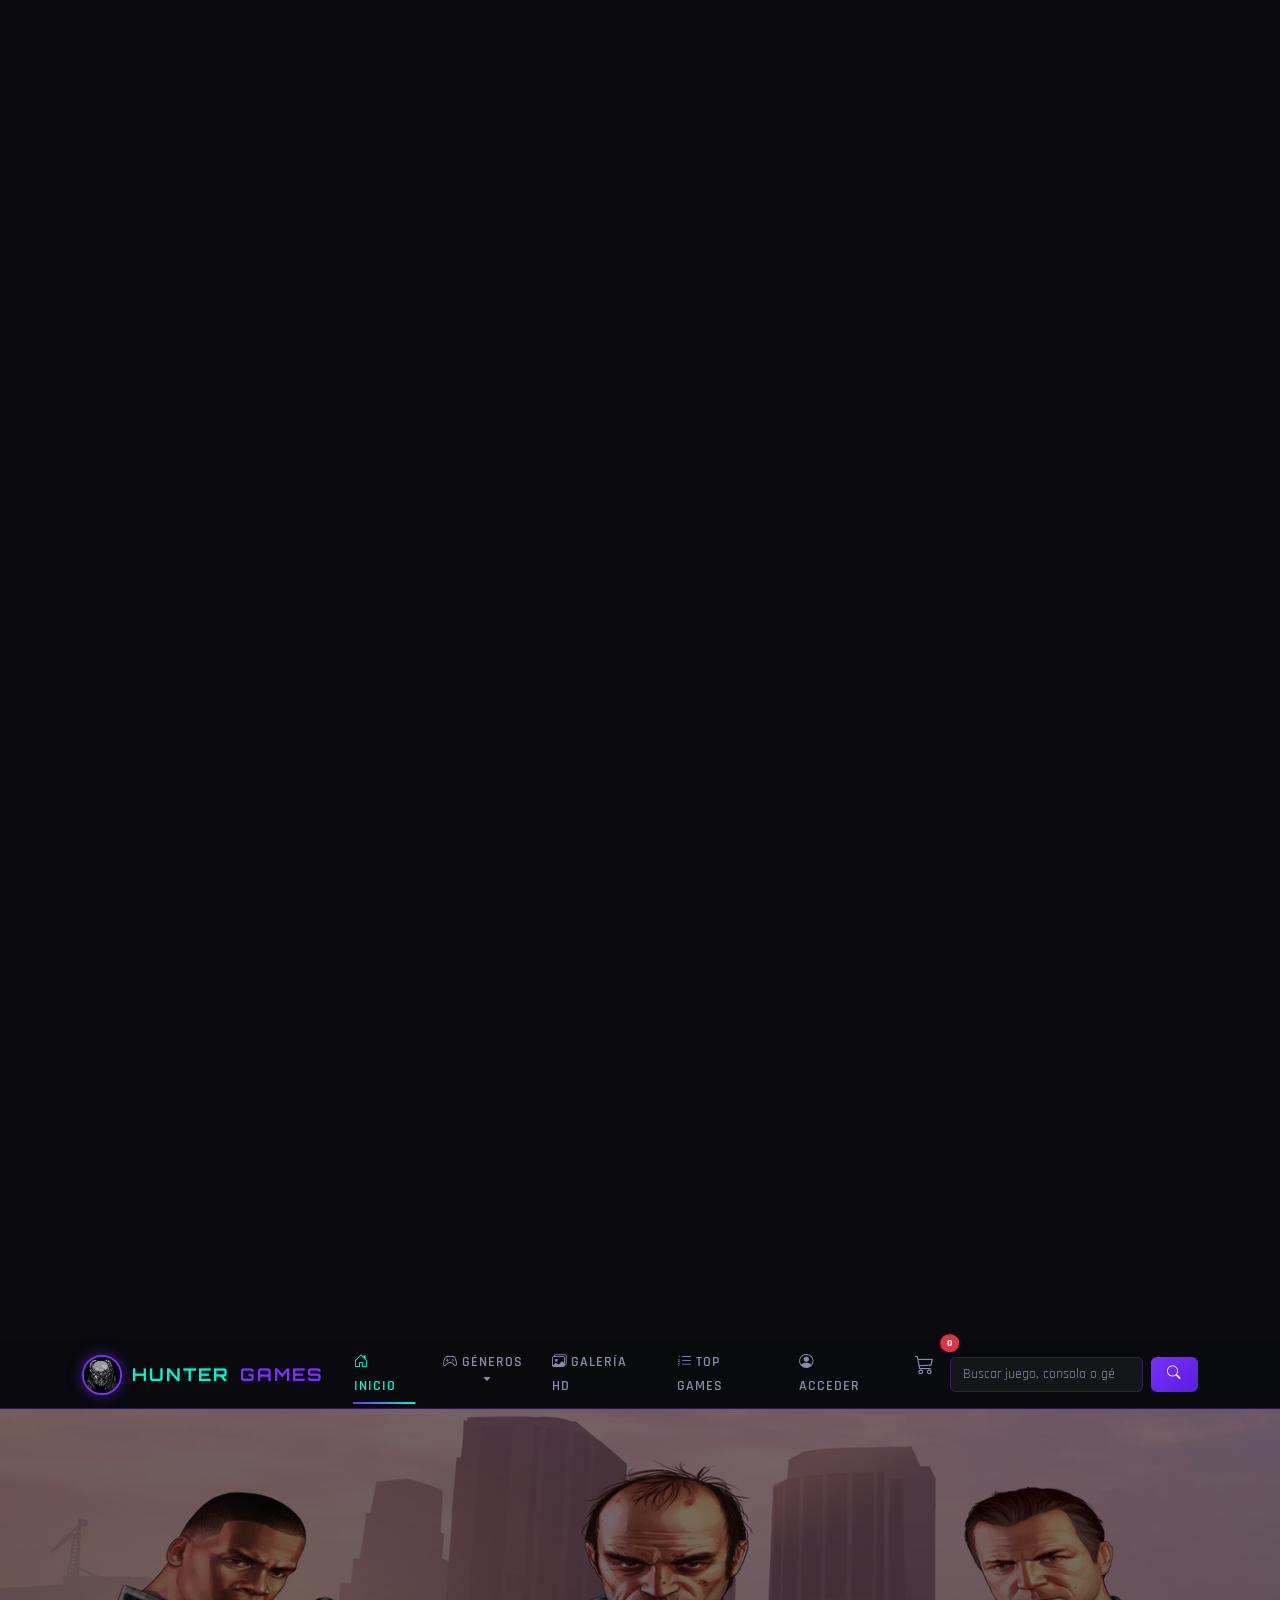
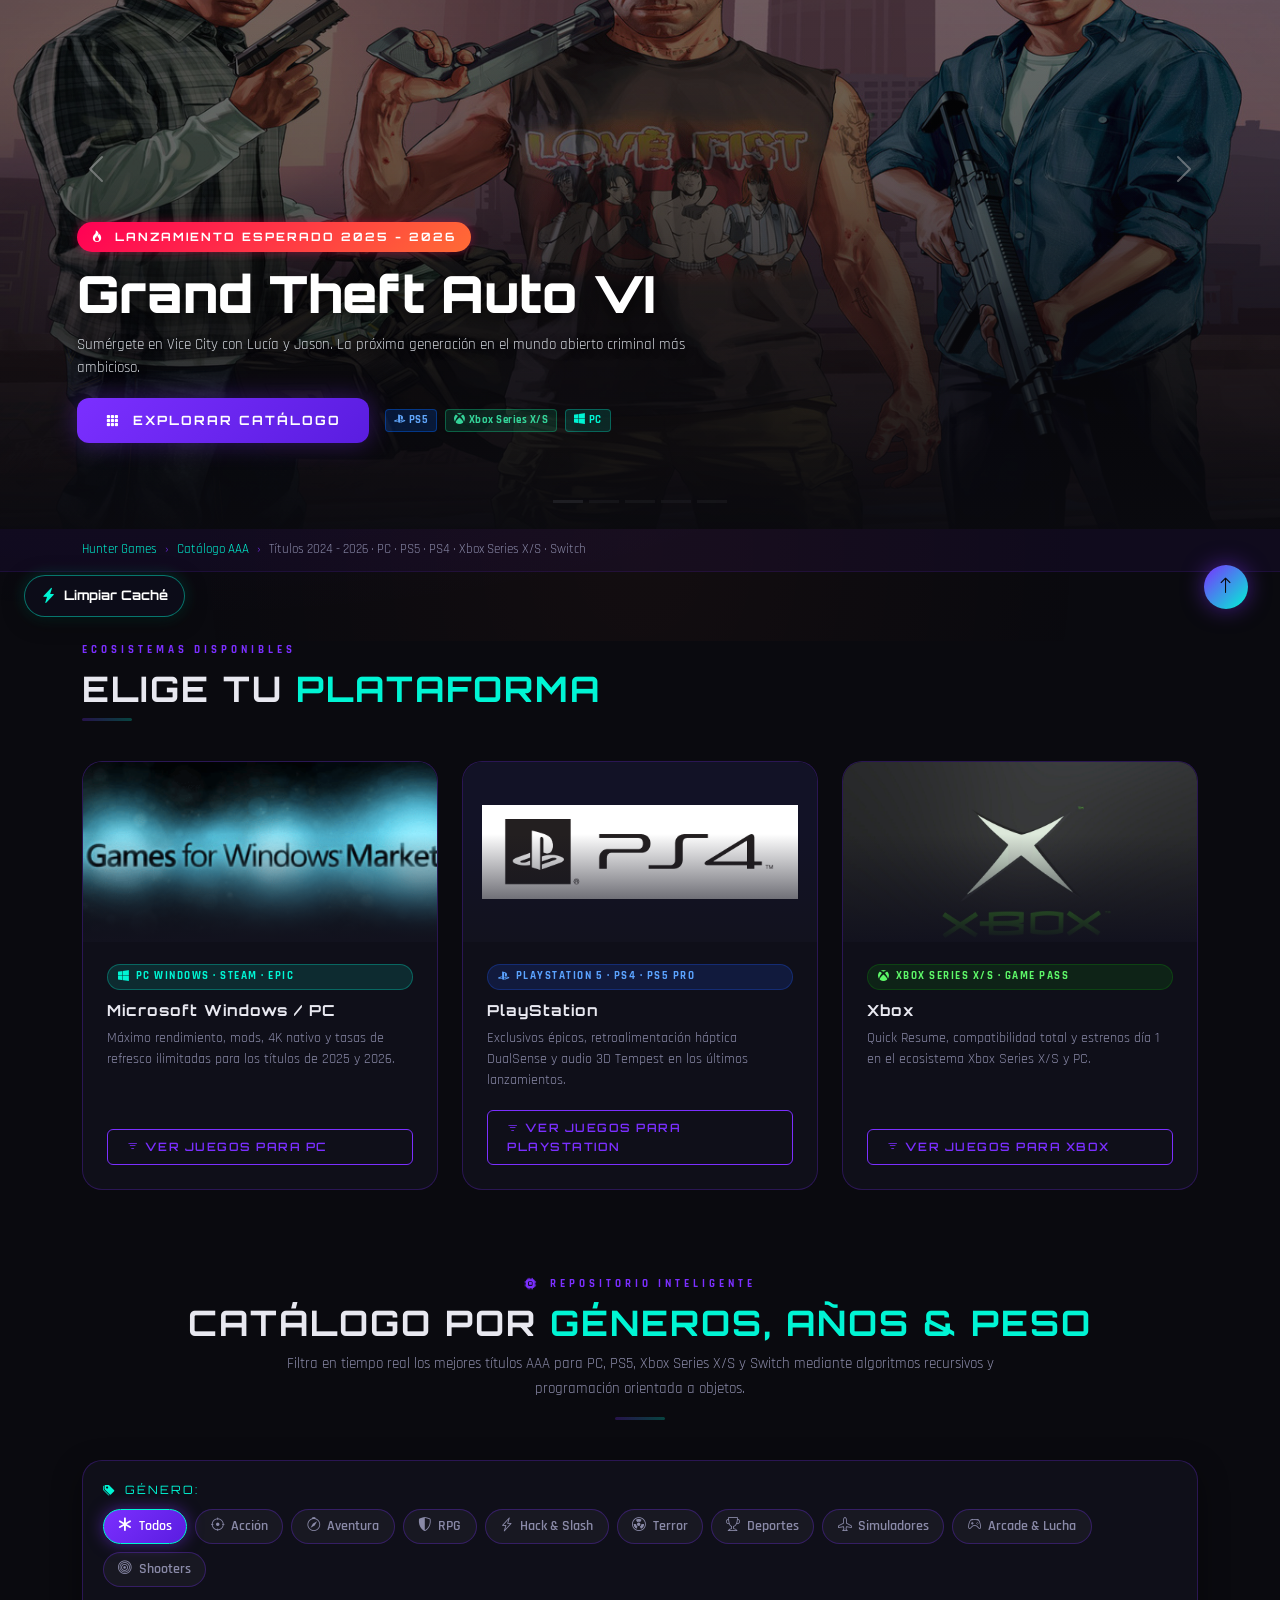
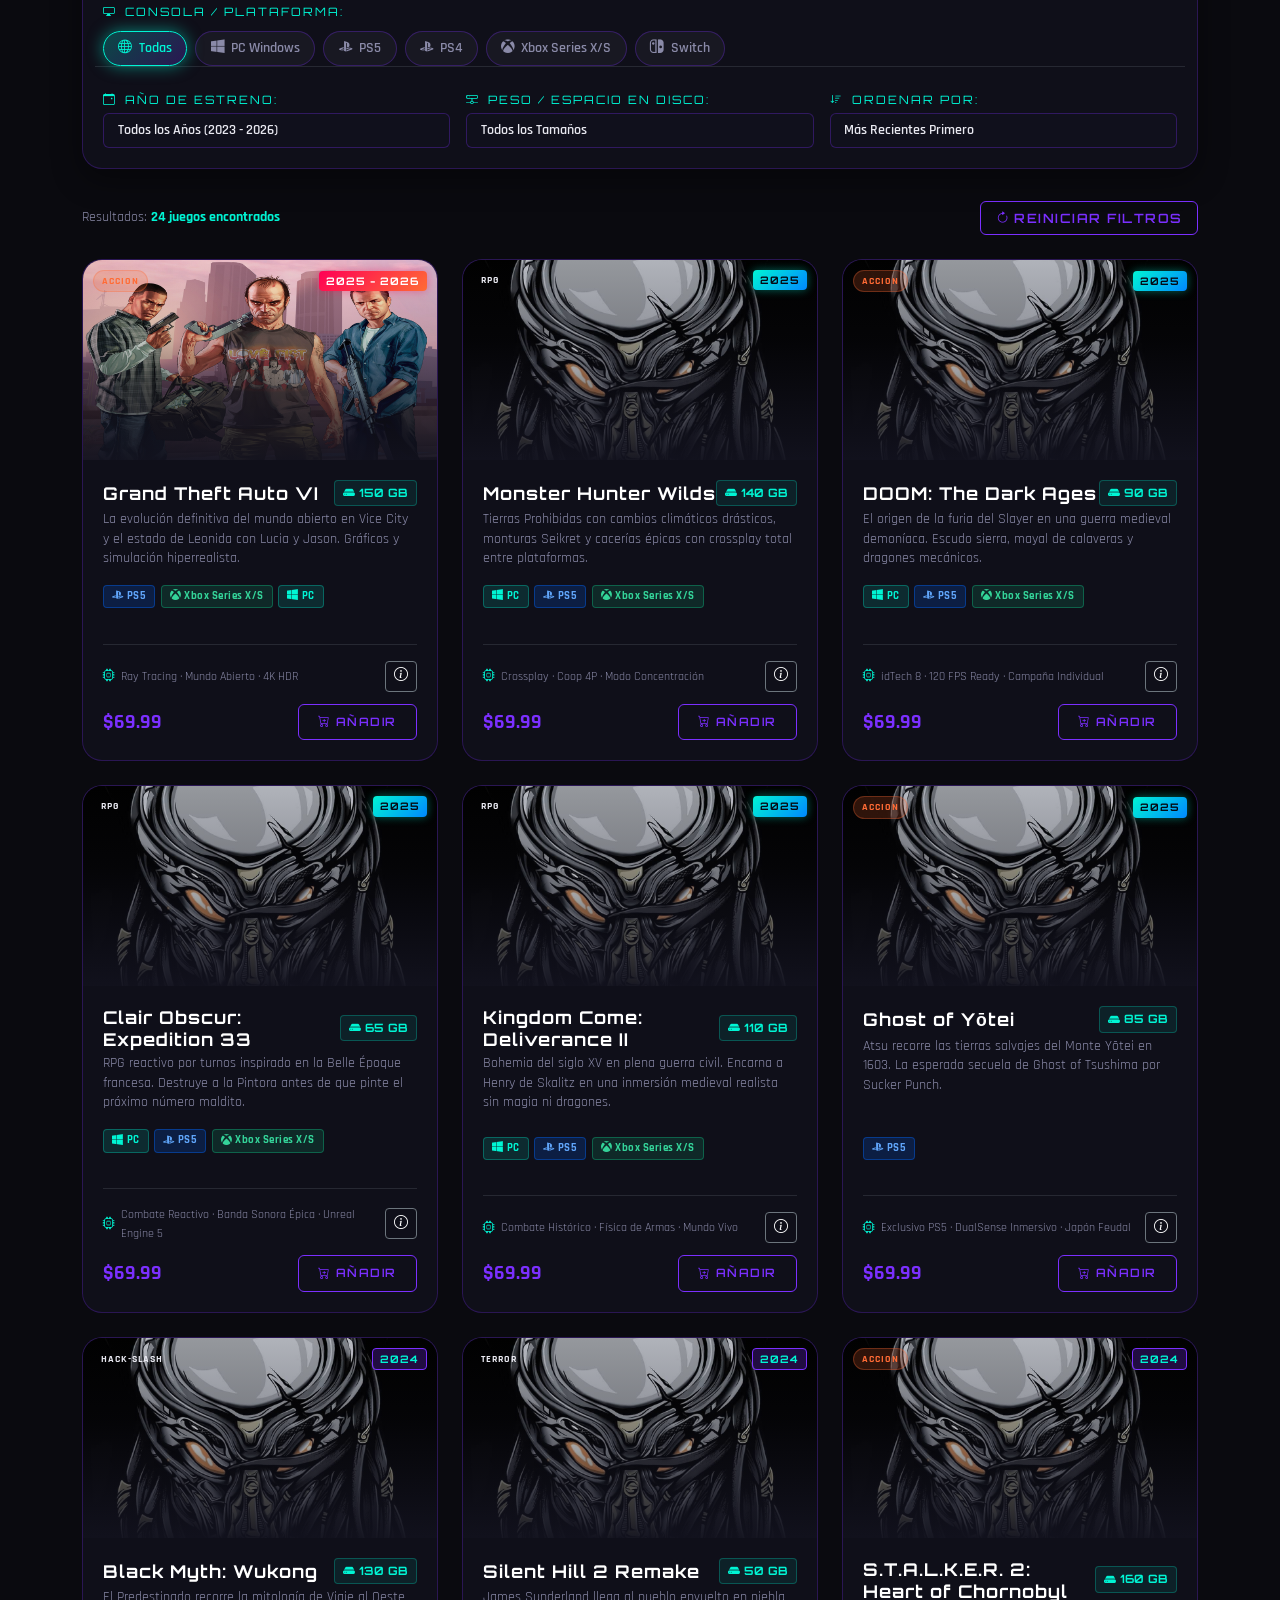
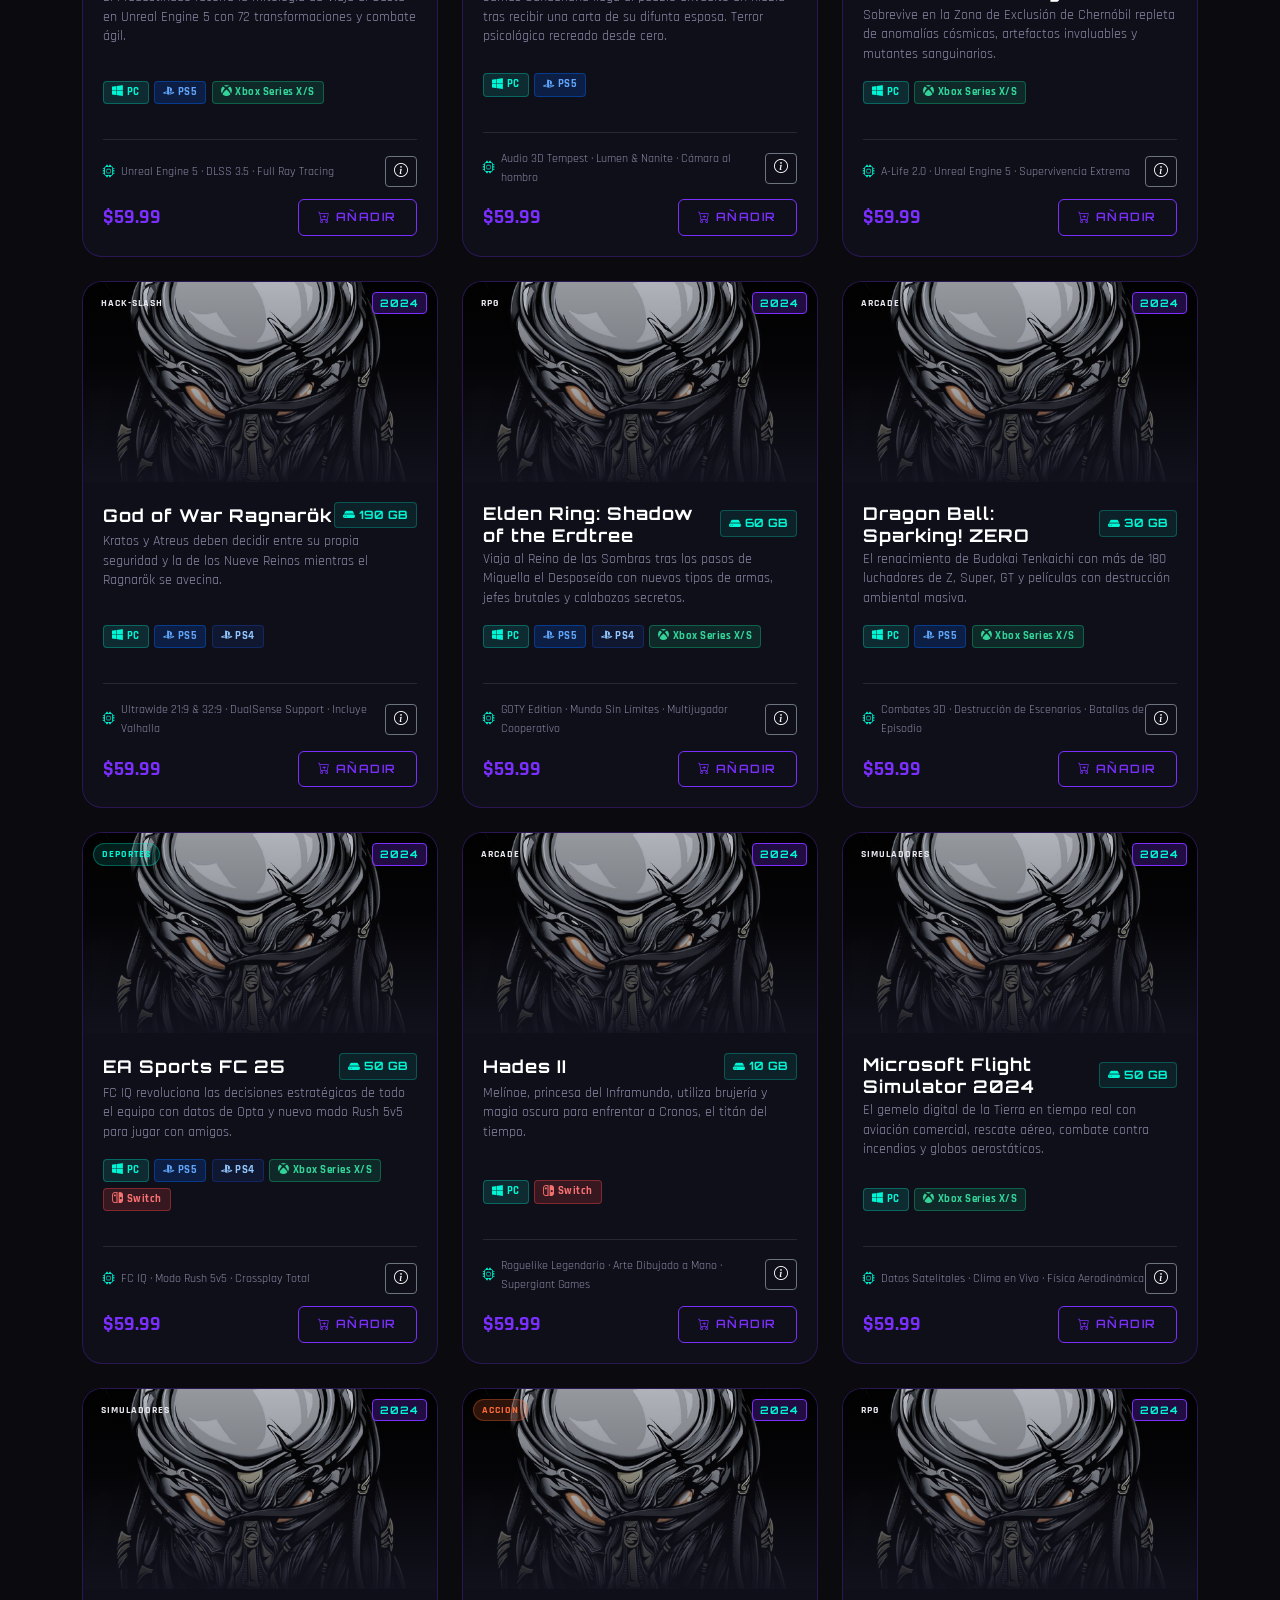
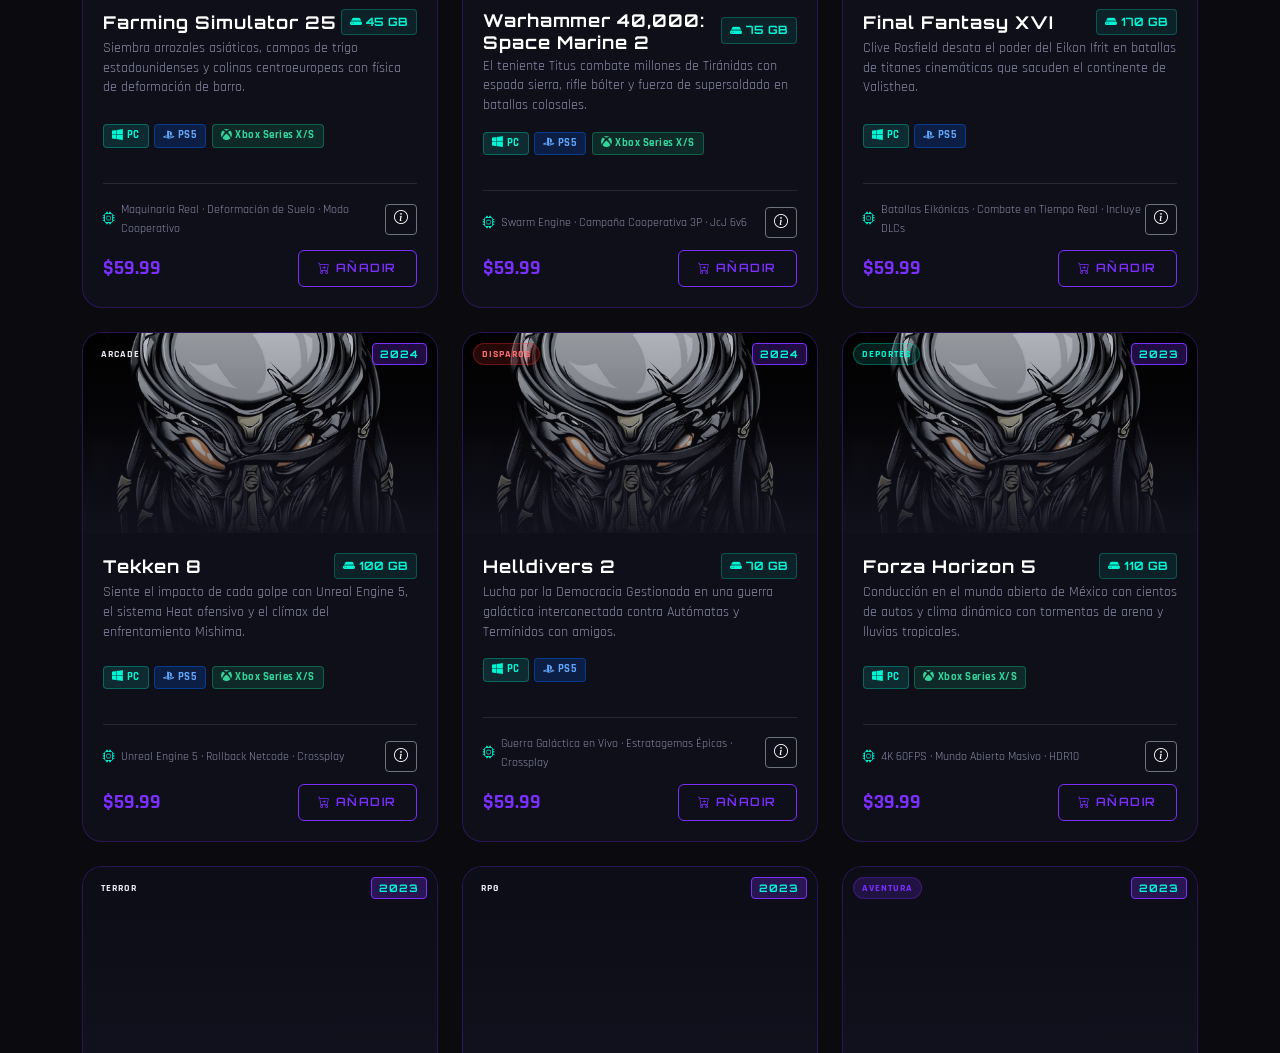
==== commit 32467975: "feat: implementar buscador por nombre genero y ano con sistema completo de registro, validacion estr" ====
--- a/checkout.html
+++ b/checkout.html
@@ -122,8 +122,11 @@
         <div class="modal-body p-5">
           <i class="bi bi-check-circle-fill text-success" style="font-size: 4rem;"></i>
           <h3 class="text-white mt-4 mb-2" style="font-family: var(--font-heading);">¡Pago Exitoso!</h3>
-          <p class="text-muted-hg mb-4">Tu transacción ha sido procesada mediante nuestra pasarela. Revisa tu correo para el recibo.</p>
-          <a href="index.html" class="btn-hg-primary">Volver al Inicio</a>
+          <p class="text-muted-hg mb-4">Tu compra ha sido procesada con éxito y los videojuegos se han añadido a tu biblioteca gamer personal con sus CD Keys oficiales.</p>
+          <div class="d-flex justify-content-center gap-3">
+            <a href="login.html" class="btn-hg-primary"><i class="bi bi-collection-play-fill me-1"></i> Ver en Mi Biblioteca</a>
+            <a href="index.html" class="btn btn-outline-light">Volver a la Tienda</a>
+          </div>
         </div>
       </div>
     </div>
@@ -131,6 +134,7 @@
 
   <script src="https://cdn.jsdelivr.net/npm/bootstrap@5.3.3/dist/js/bootstrap.bundle.min.js"></script>
   <script src="js/ecommerce-core.js"></script>
+  <script src="js/auth-system.js"></script>
   <script>
     // ==========================================
     // LOGICA DE CHECKOUT Y PASARELA (POO)
@@ -247,6 +251,9 @@
           try {
             const res = await processor.processPayment({ number: ccNumber.value }, totals.total);
             if (res.status === 'success') {
+              if (window.HunterAuth) {
+                window.HunterAuth.addPurchasedGamesToActiveUser(cart.items);
+              }
               cart.clear();
               const modal = new bootstrap.Modal(document.getElementById('successModal'));
               modal.show();
--- a/css/style.css
+++ b/css/style.css
@@ -268,11 +268,21 @@
   height: 100%;
 }
 
-.hero-section .carousel-item img {
+.hero-section .carousel-item img,
+.hero-section .carousel-item video {
   width: 100%;
   height: 100%;
   object-fit: cover;
   filter: brightness(0.55);
+}
+
+.hero-section .carousel-item.active img.animate-pan {
+  animation: panImage 30s linear infinite alternate;
+}
+
+@keyframes panImage {
+  0% { transform: scale(1.0); }
+  100% { transform: scale(1.15); }
 }
 
 .hero-gradient {
@@ -1077,7 +1087,12 @@
     gap: 0.6rem;
   }
 
-  .game-thumbnail  { display: none; }
+  .game-thumbnail { 
+    display: block; 
+    width: 60px; 
+    height: auto; 
+    margin-bottom: 0.5rem; 
+  }
   .section-title   { font-size: 1.1rem; }
   .sales-bar       { display: none; }
 
@@ -1302,18 +1317,35 @@
   gap: 0.4rem;
 }
 
+/* Modales y Superposiciones - Z-Index seguro */
+.modal {
+  z-index: 1070 !important;
+}
+
+.modal-backdrop {
+  z-index: 1060 !important;
+}
+
 /* Lightbox modal */
 .hg-modal .modal-content {
-  background: rgba(14, 14, 24, 0.95);
-  backdrop-filter: blur(20px);
+  background: rgba(14, 14, 24, 0.96);
+  backdrop-filter: blur(25px);
   border: 1px solid var(--hg-secondary);
   border-radius: var(--radius-lg);
   box-shadow: 0 0 50px rgba(0, 245, 212, 0.3);
 }
 
+.hg-modal.modal-fullscreen .modal-content {
+  border-radius: 0;
+  border: none;
+}
+
 .hg-modal .modal-header {
   border-bottom: 1px solid var(--hg-border);
   padding: 1rem 1.5rem;
+  background: rgba(10, 10, 18, 0.95);
+  position: relative;
+  z-index: 1080;
 }
 
 .hg-modal .modal-title {
@@ -1325,6 +1357,61 @@
 
 .hg-modal .btn-close {
   filter: invert(1) grayscale(100%) brightness(200%);
+  opacity: 0.8;
+  transition: opacity 0.2s ease, transform 0.2s ease;
+  cursor: pointer;
+}
+
+.hg-modal .btn-close:hover {
+  opacity: 1;
+  transform: scale(1.15);
+}
+
+/* Botones de Navegación de Galería (Anterior / Siguiente) */
+.gallery-nav-btn {
+  position: absolute;
+  top: 50%;
+  transform: translateY(-50%);
+  width: 52px;
+  height: 52px;
+  border-radius: 50%;
+  background: rgba(12, 12, 22, 0.85);
+  border: 1px solid rgba(0, 245, 212, 0.5);
+  color: #fff;
+  display: flex;
+  align-items: center;
+  justify-content: center;
+  font-size: 1.5rem;
+  cursor: pointer;
+  transition: all 0.25s ease;
+  z-index: 1085;
+  box-shadow: 0 0 25px rgba(0, 245, 212, 0.3);
+}
+
+.gallery-nav-btn:hover {
+  background: var(--hg-secondary);
+  color: #080810;
+  border-color: var(--hg-secondary);
+  box-shadow: 0 0 35px rgba(0, 245, 212, 0.8);
+  transform: translateY(-50%) scale(1.1);
+}
+
+.gallery-nav-prev {
+  left: 20px;
+}
+
+.gallery-nav-next {
+  right: 20px;
+}
+
+@media (max-width: 767.98px) {
+  .gallery-nav-btn {
+    width: 42px;
+    height: 42px;
+    font-size: 1.2rem;
+  }
+  .gallery-nav-prev { left: 10px; }
+  .gallery-nav-next { right: 10px; }
 }
 
 /* Badge Size (Almacenamiento en Disco) */
@@ -1410,3 +1497,62 @@
   text-shadow: 0 2px 10px rgba(0,0,0,0.9);
 }
 
+/* ================================================
+   WIDGET FLOTANTE DE LIMPIEZA DE CACHÉ Y DIAGNÓSTICO
+   ================================================ */
+.cache-control-widget {
+  position: fixed;
+  bottom: 24px;
+  left: 24px;
+  z-index: 1040;
+}
+
+.btn-cache-cleaner {
+  display: inline-flex;
+  align-items: center;
+  gap: 8px;
+  padding: 8px 16px;
+  font-size: 0.82rem;
+  font-family: var(--font-heading);
+  font-weight: 700;
+  color: #fff;
+  background: rgba(14, 14, 26, 0.92);
+  border: 1px solid rgba(0, 245, 212, 0.45);
+  border-radius: 30px;
+  backdrop-filter: blur(12px);
+  -webkit-backdrop-filter: blur(12px);
+  box-shadow: 0 4px 20px rgba(0, 0, 0, 0.6), 0 0 15px rgba(0, 245, 212, 0.2);
+  cursor: pointer;
+  transition: all 0.25s ease;
+}
+
+.btn-cache-cleaner i {
+  color: var(--hg-secondary);
+  font-size: 0.95rem;
+  transition: transform 0.3s ease;
+}
+
+.btn-cache-cleaner:hover {
+  background: var(--hg-secondary);
+  color: #080810;
+  border-color: var(--hg-secondary);
+  box-shadow: 0 4px 25px rgba(0, 245, 212, 0.7);
+  transform: translateY(-2px) scale(1.04);
+}
+
+.btn-cache-cleaner:hover i {
+  color: #080810;
+  transform: rotate(45deg);
+}
+
+@media (max-width: 575.98px) {
+  .cache-control-widget {
+    bottom: 16px;
+    left: 16px;
+  }
+  .btn-cache-cleaner {
+    padding: 7px 12px;
+    font-size: 0.75rem;
+  }
+}
+
--- a/css/ecommerce.css
+++ b/css/ecommerce.css
@@ -40,3 +40,192 @@
   transition: transform 0.2s cubic-bezier(0.175, 0.885, 0.32, 1.275);
 }
 
+/* ================================================
+   SISTEMA DE AUTENTICACIÓN & PORTAL GAMER
+   ================================================ */
+
+/* Modo Dashboard Expandido */
+.login-card.dashboard-mode {
+  max-width: 1100px;
+  width: 100%;
+  padding: 2.2rem;
+  transition: max-width 0.4s ease;
+}
+
+/* Selector de Pestañas Iniciar Sesión / Registro */
+.auth-tab-nav {
+  display: flex;
+  background: rgba(255, 255, 255, 0.04);
+  border: 1px solid var(--hg-border);
+  border-radius: var(--radius-sm);
+  padding: 4px;
+  margin-bottom: 1.5rem;
+}
+
+.auth-tab-btn {
+  flex: 1;
+  padding: 0.65rem 1rem;
+  font-family: var(--font-heading);
+  font-size: 0.8rem;
+  font-weight: 700;
+  letter-spacing: 1px;
+  text-transform: uppercase;
+  color: var(--hg-text-muted);
+  background: transparent;
+  border: none;
+  border-radius: 4px;
+  cursor: pointer;
+  transition: all var(--transition);
+  text-align: center;
+}
+
+.auth-tab-btn:hover {
+  color: #fff;
+}
+
+.auth-tab-btn.active {
+  color: #fff;
+  background: linear-gradient(135deg, rgba(123, 47, 255, 0.6), rgba(0, 245, 212, 0.25));
+  box-shadow: 0 0 15px rgba(123, 47, 255, 0.35);
+  border: 1px solid rgba(0, 245, 212, 0.4);
+}
+
+/* Lista de Verificación en Tiempo Real de Contraseña */
+.pw-checklist {
+  background: rgba(10, 10, 15, 0.65);
+  border: 1px solid rgba(123, 47, 255, 0.25);
+  border-radius: var(--radius-sm);
+  padding: 0.75rem 1rem;
+  margin-top: 0.6rem;
+  font-size: 0.76rem;
+}
+
+.pw-checklist-title {
+  font-weight: 700;
+  color: var(--hg-text-muted);
+  text-transform: uppercase;
+  letter-spacing: 0.8px;
+  margin-bottom: 0.4rem;
+}
+
+.pw-rule-item {
+  display: flex;
+  align-items: center;
+  gap: 0.45rem;
+  color: var(--hg-text-muted);
+  margin-bottom: 0.25rem;
+  transition: color 0.25s ease;
+}
+
+.pw-rule-item i {
+  font-size: 0.9rem;
+}
+
+.pw-rule-item.rule-valid {
+  color: var(--hg-secondary);
+}
+
+.pw-rule-item.rule-valid i {
+  color: var(--hg-secondary);
+}
+
+.pw-rule-item.rule-invalid {
+  color: #ff7070;
+}
+
+/* Dashboard del Gamer */
+.gamer-banner {
+  background: linear-gradient(135deg, rgba(123, 47, 255, 0.25), rgba(0, 245, 212, 0.12));
+  border: 1px solid var(--hg-border);
+  border-radius: var(--radius-md);
+  padding: 1.5rem;
+  margin-bottom: 2rem;
+  position: relative;
+  overflow: hidden;
+}
+
+.gamer-banner::after {
+  content: '';
+  position: absolute;
+  right: -20px;
+  bottom: -20px;
+  width: 140px;
+  height: 140px;
+  background: radial-gradient(circle, rgba(0, 245, 212, 0.2) 0%, transparent 70%);
+  pointer-events: none;
+}
+
+.gamer-avatar-box {
+  width: 64px;
+  height: 64px;
+  border-radius: 50%;
+  background: linear-gradient(135deg, var(--hg-primary), var(--hg-secondary));
+  display: flex;
+  align-items: center;
+  justify-content: center;
+  font-size: 1.8rem;
+  color: #fff;
+  border: 2px solid var(--hg-secondary);
+  box-shadow: 0 0 20px rgba(0, 245, 212, 0.4);
+}
+
+.library-card {
+  background: rgba(255, 255, 255, 0.03);
+  border: 1px solid var(--hg-border);
+  border-radius: var(--radius-md);
+  overflow: hidden;
+  transition: all var(--transition);
+  height: 100%;
+  display: flex;
+  flex-direction: column;
+}
+
+.library-card:hover {
+  border-color: var(--hg-primary);
+  transform: translateY(-3px);
+  box-shadow: 0 10px 30px rgba(0, 0, 0, 0.5);
+}
+
+.library-card-img {
+  height: 140px;
+  width: 100%;
+  object-fit: cover;
+}
+
+.cd-key-badge {
+  background: rgba(0, 0, 0, 0.5);
+  border: 1px dashed var(--hg-secondary);
+  border-radius: 4px;
+  padding: 0.35rem 0.6rem;
+  font-family: monospace;
+  font-size: 0.82rem;
+  color: var(--hg-secondary);
+  letter-spacing: 1px;
+}
+
+.coupon-ticket {
+  background: linear-gradient(135deg, rgba(255, 107, 53, 0.12), rgba(123, 47, 255, 0.15));
+  border: 1px dashed var(--hg-accent);
+  border-radius: var(--radius-md);
+  padding: 1rem 1.25rem;
+  transition: all var(--transition);
+}
+
+.coupon-ticket:hover {
+  border-color: #fff;
+  box-shadow: 0 0 20px rgba(255, 107, 53, 0.3);
+}
+
+.announcement-box {
+  background: rgba(255, 255, 255, 0.02);
+  border: 1px solid var(--hg-border);
+  border-radius: var(--radius-md);
+  overflow: hidden;
+  transition: all var(--transition);
+}
+
+.announcement-box:hover {
+  border-color: var(--hg-secondary);
+  box-shadow: 0 0 25px rgba(0, 245, 212, 0.2);
+}
+
